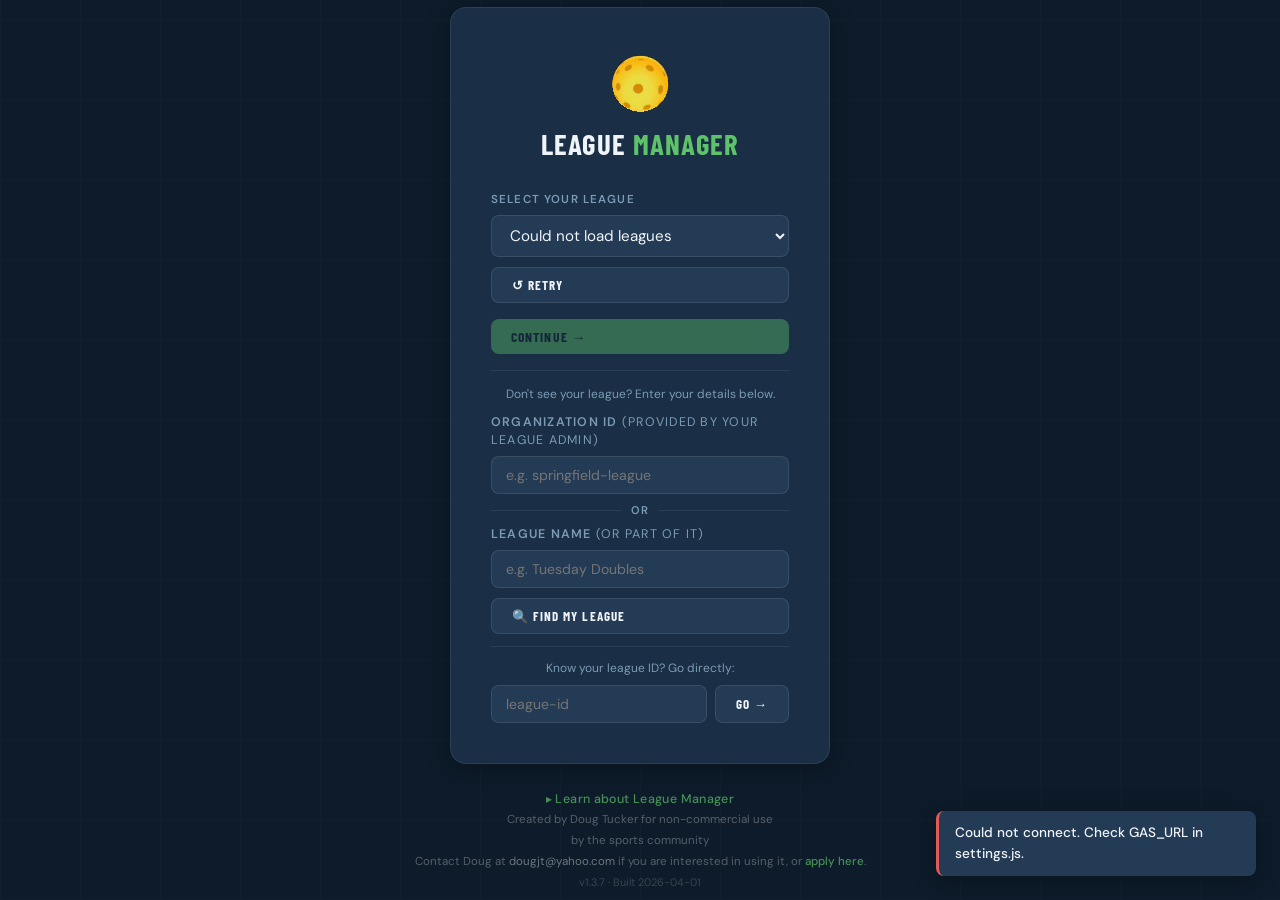
==== index.html @ a6e32f93 "add score logging score changes are logged.  verbose option on generate.  Misc changes to avoid lost" ====
<!DOCTYPE html>
<html lang="en">
<head>
  <meta charset="UTF-8">
  <meta name="viewport" content="width=device-width, initial-scale=1.0">
  <link rel="manifest" href="manifest.json">
  <meta name="theme-color" content="#0d1b2a">
  <meta name="apple-mobile-web-app-capable" content="yes">
  <meta name="apple-mobile-web-app-status-bar-style" content="black-translucent">
  <meta name="apple-mobile-web-app-title" content="League Manager">
  <link rel="apple-touch-icon" href="img/apple-touch-icon.png">
  <title>League Manager — Login</title>
  <link rel="stylesheet" href="css/style.css">
</head>
<body class="court-bg">

<div class="login-page">
  <div style="display:flex; flex-direction:column; align-items:center;">
  <div class="login-box">

    <div class="login-logo">
      <img src="img/pb_rot.gif" style="width:72px; height:72px; object-fit:contain; display:block; margin:0 auto 8px;" alt="">
      <h1>LEAGUE<span> MANAGER</span></h1>
    </div>

    <!-- Step 1: Select League -->
    <div id="step-league">
      <div class="form-group">
        <label class="form-label">Select Your League</label>
        <select class="form-control" id="league-select">
          <option value="">— Loading leagues… —</option>
        </select>
        <div id="league-search-banner" style="display:none; margin-top:6px; font-size:0.75rem; color:var(--muted);">
          <span id="league-search-banner-text"></span>
          <a href="#" id="btn-clear-search" style="color:var(--green); text-decoration:none; margin-left:10px;">✕ Show all leagues</a>
        </div>
      </div>
      <button class="btn btn-primary w-full" id="btn-league-next" disabled>Continue →</button>

      <div id="league-lookup-section" style="margin-top:16px; border-top:1px solid rgba(255,255,255,0.08); padding-top:14px;">
        <div style="font-size:0.75rem; color:var(--muted); margin-bottom:10px; text-align:center;">
          Don&#39;t see your league? Enter your details below.
        </div>
        <div class="form-group" style="margin-bottom:8px;">
          <label class="form-label" style="font-size:0.78rem;">Organization ID <span style="color:var(--muted); font-weight:400;">(provided by your league admin)</span></label>
          <input class="form-control" id="lookup-org-id" placeholder="e.g. springfield-league" autocomplete="off" style="font-size:0.88rem;">
        </div>
        <div style="display:flex; align-items:center; gap:10px; margin:6px 0;">
          <div style="flex:1; height:1px; background:rgba(255,255,255,0.08);"></div>
          <div style="font-size:0.7rem; font-weight:600; letter-spacing:0.1em; color:var(--muted);">OR</div>
          <div style="flex:1; height:1px; background:rgba(255,255,255,0.08);"></div>
        </div>
        <div class="form-group" style="margin-bottom:10px;">
          <label class="form-label" style="font-size:0.78rem;">League name <span style="color:var(--muted); font-weight:400;">(or part of it)</span></label>
          <input class="form-control" id="lookup-league-name" placeholder="e.g. Tuesday Doubles" autocomplete="off" style="font-size:0.88rem;">
        </div>
        <button class="btn btn-secondary w-full" id="btn-lookup-league" style="font-size:0.82rem;">🔍 Find My League</button>
        <div id="lookup-error" style="font-size:0.78rem; color:var(--danger); margin-top:8px; display:none;"></div>
      </div>

      <!-- Direct login by league ID -->
      <div style="margin-top:12px; border-top:1px solid rgba(255,255,255,0.08); padding-top:12px;">
        <div style="font-size:0.75rem; color:var(--muted); margin-bottom:8px; text-align:center;">Know your league ID? Go directly:</div>
        <div style="display:flex; gap:8px;">
          <input class="form-control" id="direct-league-id" placeholder="league-id" autocomplete="off" style="font-size:0.88rem; flex:1;">
          <button class="btn btn-secondary" id="btn-direct-login" style="white-space:nowrap; font-size:0.82rem;">Go →</button>
        </div>
        <div id="direct-login-error" style="font-size:0.78rem; color:var(--danger); margin-top:6px; display:none;"></div>
      </div>
    </div>

    <!-- Step 2: Select Player -->
    <div id="step-player" class="hidden">
      <div style="margin-bottom:16px;">
        <div class="label">League</div>
        <div id="selected-league-name" style="font-weight:600; color:var(--green); font-size:1rem;"></div>
      </div>
      <div class="form-group">
        <label class="form-label">Select Your Name</label>
        <select class="form-control" id="player-select">
          <option value="">— Choose Player —</option>
        </select>
      </div>
      <button class="btn btn-primary w-full" id="btn-player-next" disabled>Continue →</button>

      <div class="login-divider">or</div>

      <button class="btn btn-secondary w-full" id="btn-admin-entry" style="border-color:rgba(45,122,58,0.4);">🔐 Admin Login</button>

      <button class="btn btn-secondary w-full hidden" id="btn-show-register"
              style="border-color:rgba(94,194,106,0.4); color:var(--green); margin-top:4px;">
        + Register as New Player
      </button>

      <button class="btn btn-secondary w-full mt-1" id="btn-back-league" style="margin-top:8px; opacity:0.6; font-size:0.75rem;">← Change League</button>
    </div>

    <!-- Step: Register -->
    <div id="step-register" class="hidden">
      <div style="margin-bottom:14px;">
        <div class="label">League</div>
        <div id="reg-league-name" style="font-weight:600; color:var(--green); font-size:1rem;"></div>
      </div>
      <div style="background:rgba(45,122,58,0.08); border:1px solid rgba(45,122,58,0.2);
        border-radius:8px; padding:10px 14px; margin-bottom:16px; font-size:0.8rem;
        color:rgba(240,244,240,0.7); line-height:1.6;">
        Fill in the form below. Your account will be <strong style="color:var(--white);">pending approval</strong>
        by the league admin before you can log in. If you provide an email address, you'll
        receive a notification when your account is approved with instructions on how to log in.
      </div>
      <div class="form-group">
        <label class="form-label">Invite Code <span style="color:var(--danger);">*</span></label>
        <input class="form-control" id="reg-code" placeholder="Enter the code provided by your league admin" autocomplete="off">
      </div>
      <div class="form-group">
        <label class="form-label">Player Handle <span style="color:var(--danger);">*</span></label>
        <input class="form-control" id="reg-name" placeholder="Name others will recognise you by" autocomplete="nickname">
        <div style="font-size:0.72rem; color:var(--muted); margin-top:4px;">Must be unique in the league. Doesn't have to be your full name.</div>
      </div>
      <div class="form-group">
        <label class="form-label">Email <span style="color:var(--muted); font-weight:400;">(optional)</span></label>
        <input class="form-control" id="reg-email" type="email" placeholder="email@example.com" autocomplete="email">
        <label style="display:flex; align-items:center; gap:8px; cursor:pointer; font-size:0.82rem; margin-top:8px;">
          <input type="checkbox" id="reg-notify" style="width:16px;height:16px;">
          <span>Email me session results <span style="color:var(--muted); font-size:0.75rem;">(requires email above)</span></span>
        </label>
      </div>
      <div class="form-group">
        <label class="form-label">Gender Group <span style="color:var(--muted); font-weight:400; font-size:0.78rem;">(used for mixed-doubles pairings only)</span></label>
        <select class="form-control" id="reg-group">
          <option value="M">Male</option>
          <option value="F">Female</option>
          <option value="Either">Either</option>
        </select>
      </div>
      <div class="form-group">
        <label class="form-label">I am registering as a</label>
        <div style="display:flex; gap:10px;">
          <label style="flex:1; display:flex; align-items:center; gap:10px; cursor:pointer;
                        background:rgba(255,255,255,0.04); border:1px solid rgba(255,255,255,0.1);
                        border-radius:8px; padding:12px; transition:border-color 0.2s;"
                 id="reg-role-player-label">
            <input type="radio" name="reg-role" id="reg-role-player" value="player" checked style="accent-color:var(--green);">
            <div>
              <div style="font-weight:600; font-size:0.88rem;">Player</div>
              <div style="font-size:0.75rem; color:var(--muted);">Participate in matches and track standings</div>
            </div>
          </label>
          <label style="flex:1; display:flex; align-items:center; gap:10px; cursor:pointer;
                        background:rgba(255,255,255,0.04); border:1px solid rgba(255,255,255,0.1);
                        border-radius:8px; padding:12px; transition:border-color 0.2s;"
                 id="reg-role-spectator-label">
            <input type="radio" name="reg-role" id="reg-role-spectator" value="spectator" style="accent-color:var(--gold);">
            <div>
              <div style="font-weight:600; font-size:0.88rem;">Spectator</div>
              <div style="font-size:0.75rem; color:var(--muted);">View scores and standings only</div>
            </div>
          </label>
        </div>
      </div>
      <div class="form-group">
        <label class="form-label">Choose a PIN <span style="color:var(--danger);">*</span></label>
        <input class="form-control" id="reg-pin" type="password" maxlength="8"
               inputmode="numeric" placeholder="4–8 digits" autocomplete="new-password">
      </div>
      <div class="form-group">
        <label class="form-label">Confirm PIN</label>
        <input class="form-control" id="reg-pin2" type="password" maxlength="8"
               inputmode="numeric" placeholder="Re-enter PIN" autocomplete="new-password">
      </div>
      <div id="reg-error" style="color:var(--danger); font-size:0.82rem; margin-bottom:10px; display:none;"></div>
      <div class="btn-group">
        <button class="btn btn-secondary" id="btn-reg-back">← Back</button>
        <button class="btn btn-primary" id="btn-reg-submit" style="flex:1;">Register</button>
      </div>
    </div>

    <!-- Step: Admin Login -->
    <div id="step-admin" class="hidden">
      <div style="margin-bottom:14px;">
        <div class="label">League</div>
        <div id="admin-league-name" style="font-weight:600; color:var(--green); font-size:1rem;"></div>
      </div>
      <div id="admin-role-tabs" style="display:flex; gap:8px; margin-bottom:20px;">
        <button id="btn-role-admin" class="btn btn-primary" style="flex:1; font-size:0.82rem; padding:8px;">League Admin</button>
        <button id="btn-role-manager" class="btn btn-secondary" style="flex:1; font-size:0.82rem; padding:8px;">App Manager</button>
      </div>
      <div class="form-group">
        <label class="form-label" id="admin-pw-label">Admin Password</label>
        <input class="form-control" id="admin-password" type="password"
               placeholder="Enter password" autocomplete="current-password">
      </div>
      <div id="admin-error" style="color:var(--danger); font-size:0.82rem; margin-bottom:10px; display:none;"></div>
      <div class="btn-group">
        <button class="btn btn-secondary" id="btn-admin-back">← Back</button>
        <button class="btn btn-primary" id="btn-admin-login" style="flex:1;">Login →</button>
      </div>
    </div>

    <!-- Step 3: Enter PIN -->
    <div id="step-pin" class="hidden">
      <div style="margin-bottom:16px;">
        <div class="label">League</div>
        <div id="pin-league-name" style="font-weight:600; color:var(--green); font-size:0.95rem; margin-bottom:8px;"></div>
        <div class="label">Player</div>
        <div id="pin-player-name" style="font-weight:600; color:var(--white); font-size:1rem;"></div>
      </div>
      <div class="form-group">
        <label class="form-label">Enter PIN</label>
        <input type="password" class="form-control pin-input" id="pin-input"
               maxlength="8" inputmode="numeric" placeholder="••••" autocomplete="off">
      </div>
      <div id="pin-error" class="hidden" style="margin-bottom:12px;">
        <div id="pin-error-msg" style="color:var(--danger); font-size:0.8rem; margin-bottom:8px;"></div>
        <div id="pin-email-offer" class="hidden" style="font-size:0.8rem;"></div>
      </div>
      <div class="btn-group">
        <button class="btn btn-secondary" id="btn-back-player">← Back</button>
        <button class="btn btn-primary" id="btn-login" style="flex:1;">Enter</button>
      </div>
    </div>

  </div>
  <div style="text-align:center; margin-top:24px; font-size:0.72rem; color:rgba(255,255,255,0.3); line-height:1.8;">
    <a href="marketing.html" style="color:rgba(94,194,106,0.7); font-size:0.78rem; font-weight:500; text-decoration:none; letter-spacing:0.03em;" onmouseover="this.style.color='rgba(94,194,106,1)'" onmouseout="this.style.color='rgba(94,194,106,0.7)'">
      &#9656; Learn about League Manager
    </a><br>
    Created by Doug Tucker for non-commercial use<br>by the sports community<br>
    Contact Doug at <a href="mailto:dougjt@yahoo.com" style="color:rgba(255,255,255,0.4);">dougjt@yahoo.com</a> if you are interested in using it,
    or <a href="#" id="btn-apply" style="color:rgba(94,194,106,0.7); text-decoration:none; font-weight:500;"
       onmouseover="this.style.color='rgba(94,194,106,1)'" onmouseout="this.style.color='rgba(94,194,106,0.7)'">apply here</a>.
    <br><span id="index-version" style="font-size:0.68rem; color:rgba(255,255,255,0.18);"></span>
  </div>
  </div>
</div>

<!-- Application modal -->
<div id="apply-modal" style="display:none; position:fixed; inset:0; z-index:200;
  background:rgba(0,0,0,0.7); backdrop-filter:blur(4px);
  align-items:flex-start; justify-content:center; overflow-y:auto; padding:40px 16px;">
  <div style="background:#152232; border:1px solid rgba(255,255,255,0.1); border-radius:14px;
    max-width:480px; width:100%; padding:28px 28px 24px; position:relative; margin:auto;">
    <button id="btn-apply-close" style="position:absolute; top:14px; right:16px;
      background:none; border:none; color:rgba(255,255,255,0.35); font-size:1.3rem; cursor:pointer; line-height:1;">✕</button>
    <div style="font-family:'DM Sans',sans-serif;">
      <div style="font-size:1.1rem; font-weight:700; color:#f0f4f0; margin-bottom:4px;">Apply to Use League Manager</div>
      <div style="font-size:0.78rem; color:rgba(255,255,255,0.4); margin-bottom:18px; line-height:1.6;">
        Due to limited hosting bandwidth, the number of organizations that can be
        supported is restricted. Fill in the form below and the developer will let
        you know soon if your application is approved.
      </div>
      <div id="apply-success" style="display:none; background:rgba(45,122,58,0.15);
        border:1px solid rgba(45,122,58,0.3); border-radius:8px; padding:14px 16px;
        font-size:0.85rem; color:#3fa050; line-height:1.7; margin-bottom:16px;">
        ✅ Application submitted! Check your email for a confirmation.
        The developer will be in touch soon.
      </div>
      <div id="apply-form-body">
        <div style="margin-bottom:12px;">
          <label style="display:block; font-size:0.75rem; font-weight:600; color:rgba(255,255,255,0.5);
            text-transform:uppercase; letter-spacing:0.07em; margin-bottom:5px;">
            Your Name <span style="color:#e05555;">*</span>
          </label>
          <input id="apply-name" class="form-control" placeholder="First and last name" autocomplete="name">
        </div>
        <div style="margin-bottom:12px;">
          <label style="display:block; font-size:0.75rem; font-weight:600; color:rgba(255,255,255,0.5);
            text-transform:uppercase; letter-spacing:0.07em; margin-bottom:5px;">
            Email Address <span style="color:#e05555;">*</span>
          </label>
          <input id="apply-email" class="form-control" type="email" placeholder="you@example.com" autocomplete="email">
        </div>
        <div style="margin-bottom:12px;">
          <label style="display:block; font-size:0.75rem; font-weight:600; color:rgba(255,255,255,0.5);
            text-transform:uppercase; letter-spacing:0.07em; margin-bottom:5px;">Type of League</label>
          <select id="apply-type" class="form-control">
            <option value="">— Select —</option>
            <option value="Town / Community">Town / Community</option>
            <option value="Private Group">Private Group</option>
            <option value="Charity Event">Charity Event</option>
            <option value="Other">Other</option>
          </select>
        </div>
        <div style="margin-bottom:12px;">
          <label style="display:block; font-size:0.75rem; font-weight:600; color:rgba(255,255,255,0.5);
            text-transform:uppercase; letter-spacing:0.07em; margin-bottom:5px;">Location / Venue</label>
          <select id="apply-location" class="form-control">
            <option value="">— Select —</option>
            <option value="Town / Public Courts">Town / Public Courts</option>
            <option value="Pickleball Club">Sports Club</option>
            <option value="Recreation Centre">Recreation Centre</option>
            <option value="Other">Other</option>
          </select>
        </div>
        <div style="display:grid; grid-template-columns:1fr 1fr; gap:12px; margin-bottom:16px;">
          <div>
            <label style="display:block; font-size:0.75rem; font-weight:600; color:rgba(255,255,255,0.5);
              text-transform:uppercase; letter-spacing:0.07em; margin-bottom:5px;">Approx. Players</label>
            <select id="apply-players" class="form-control">
              <option value="">—</option>
              <option value="Under 10">Under 10</option>
              <option value="10–20">10–20</option>
              <option value="20–40">20–40</option>
              <option value="40–60">40–60</option>
              <option value="60+">60+</option>
            </select>
          </div>
          <div>
            <label style="display:block; font-size:0.75rem; font-weight:600; color:rgba(255,255,255,0.5);
              text-transform:uppercase; letter-spacing:0.07em; margin-bottom:5px;">Approx. Sessions</label>
            <select id="apply-sessions" class="form-control">
              <option value="">—</option>
              <option value="1–5">1–5</option>
              <option value="5–10">5–10</option>
              <option value="10–20">10–20</option>
              <option value="Ongoing">Ongoing / year-round</option>
            </select>
          </div>
        </div>
        <div id="apply-error" style="font-size:0.78rem; color:#e05555; margin-bottom:10px; display:none;"></div>
        <button id="btn-apply-submit" class="btn btn-primary w-full" style="font-size:0.9rem;">Submit Application</button>
      </div>
    </div>
  </div>
</div>

<div id="toast-container"></div>

<script src="js/settings.js?v=1.3.1"></script>
  <!-- Google Analytics — loads only if GA_MEASUREMENT_ID is set in settings.js -->
  <script>
    window.__gaReady = false;
    document.addEventListener('DOMContentLoaded', () => {
      if (typeof GA_MEASUREMENT_ID === 'undefined' || !GA_MEASUREMENT_ID) return;
      const s = document.createElement('script');
      s.async = true;
      s.src = 'https://www.googletagmanager.com/gtag/js?id=' + GA_MEASUREMENT_ID;
      document.head.appendChild(s);
      window.dataLayer = window.dataLayer || [];
      function gtag(){ dataLayer.push(arguments); }
      window.gtag = gtag;
      gtag('js', new Date());
      gtag('config', GA_MEASUREMENT_ID, {
        page_title: document.title,
        page_location: window.location.href,
        anonymize_ip: true,
      });
      window.__gaReady = true;
    });
  </script>
<script src="js/api.js?v=1.3.1"></script>
<script src="js/auth.js?v=1.3.1"></script>
<script>
(async function init() {
  // If already logged in with a valid league, redirect
  // Skip on file:// to avoid redirect loops when testing locally
  const session = Auth.getSession();
  if (session && session.leagueId && session.name && location.protocol !== 'file:') {
    // Only redirect if this is a real completed login (has a player name)
    window.location.href = (session.isAdmin || ['admin','manager','assistant'].includes(session.role)) ? 'admin.html' : 'player.html';
    return;
  }

  let leagues = [];
  let selectedLeague = null;
  let selectedPlayer = null;
  let leaguePlayers  = []; // full player objects including email, for PIN recovery check

  // Read URL params early — needed before API.getLeagues call
  const urlParams = new URLSearchParams(window.location.search);
  const urlLeague     = urlParams.get('league');
  const urlPlayer     = urlParams.get('player');
  const urlCustomerId = urlParams.get('id') || null;

  // ── Step 1: Load leagues ────────────────────────────────────
  const leagueSel = document.getElementById('league-select');
  const btnLeagueNext = document.getElementById('btn-league-next');

  // Prefetch map: leagueId -> players promise (starts fetching when user selects)
  const playerPrefetch = {};

  // Disable the dropdown while loading so the user can't interact prematurely.
  // Wire the change handler immediately — before the async load — so selecting
  // a league always works regardless of timing.
  leagueSel.disabled = true;
  leagueSel.innerHTML = '<option value="">⏳ Loading leagues…</option>';

  leagueSel.addEventListener('change', () => {
    btnLeagueNext.disabled = !leagueSel.value;
    // Start fetching players eagerly as soon as a league is selected
    const lid = leagueSel.value;
    if (lid && !playerPrefetch[lid]) {
      Auth.setSession('', false, lid, ''); // set leagueId so getPlayers works
      playerPrefetch[lid] = API.getPlayers().catch(() => null);
    }
  });

  try {
    const data = await API.getLeagues(urlCustomerId);
    leagues = data.leagues || [];

    leagueSel.disabled = false;
    // Hide lookup section if org ID was in URL (user already scoped)
    if (urlCustomerId) {
      document.getElementById('league-lookup-section').style.display = 'none';
    }
    if (leagues.length === 0) {
      leagueSel.innerHTML = '<option value="">No leagues configured yet</option>';
      // Show a direct admin setup button when no leagues exist
      const setupBtn = document.createElement('button');
      setupBtn.className = 'btn btn-primary w-full';
      setupBtn.style.marginTop = '12px';
      setupBtn.textContent = 'Admin Setup — Create First League';
      setupBtn.addEventListener('click', () => {
        window.location.href = 'admin.html?setup=1';
      });
      document.getElementById('step-league').appendChild(setupBtn);
    } else {
      populateLeagueSelect(leagues);
    }
  } catch (e) {
    leagueSel.innerHTML = '<option value="">Could not load leagues</option>';
    leagueSel.disabled = false;
    showToast('Could not connect. Check GAS_URL in settings.js.', 'error');
    const retryBtn = document.createElement('button');
    retryBtn.className = 'btn btn-secondary';
    retryBtn.style.cssText = 'margin-top:10px; width:100%; font-size:0.82rem;';
    retryBtn.textContent = '↺ Retry';
    retryBtn.addEventListener('click', () => window.location.reload());
    leagueSel.parentNode.insertBefore(retryBtn, leagueSel.nextSibling);
  }

  // ── Application modal ──────────────────────────────────────
  document.getElementById('btn-apply')?.addEventListener('click', e => {
    e.preventDefault();
    document.getElementById('apply-success').style.display = 'none';
    document.getElementById('apply-form-body').style.display = '';
    document.getElementById('apply-error').style.display = 'none';
    ['apply-name','apply-email','apply-type','apply-location','apply-players','apply-sessions']
      .forEach(id => { const el = document.getElementById(id); if (el) el.value = ''; });
    document.getElementById('apply-modal').style.display = 'flex';
  });
  document.getElementById('btn-apply-close')?.addEventListener('click', () => {
    document.getElementById('apply-modal').style.display = 'none';
  });
  document.getElementById('apply-modal')?.addEventListener('click', e => {
    if (e.target === document.getElementById('apply-modal'))
      document.getElementById('apply-modal').style.display = 'none';
  });
  document.getElementById('btn-apply-submit')?.addEventListener('click', async () => {
    const name        = document.getElementById('apply-name').value.trim();
    const email       = document.getElementById('apply-email').value.trim();
    const leagueType  = document.getElementById('apply-type').value;
    const location    = document.getElementById('apply-location').value;
    const playerCount = document.getElementById('apply-players').value;
    const sessionCount= document.getElementById('apply-sessions').value;
    const errEl       = document.getElementById('apply-error');

    if (!name || !email) {
      errEl.textContent = 'Name and email address are required.';
      errEl.style.display = 'block'; return;
    }
    errEl.style.display = 'none';

    const btn = document.getElementById('btn-apply-submit');
    btn.disabled = true; btn.textContent = '⏳ Sending…';
    try {
      const result = await API.submitApplication({ name, email, leagueType, location, playerCount, sessionCount });
      if (result.success) {
        document.getElementById('apply-form-body').style.display = 'none';
        document.getElementById('apply-success').style.display = 'block';
      } else {
        errEl.textContent = result.error || 'Submission failed. Please try emailing dougjt@yahoo.com directly.';
        errEl.style.display = 'block';
      }
    } catch (e) {
      errEl.textContent = 'Could not submit. Please email dougjt@yahoo.com directly.';
      errEl.style.display = 'block';
    } finally {
      btn.disabled = false; btn.textContent = 'Submit Application';
    }
  });

  // ── League lookup ───────────────────────────────────────────
  // ── League search / lookup ─────────────────────────────────
  // Replaces the dropdown with only matching results, with a banner
  // to restore the full list.
  function populateLeagueSelect(list) {
    leagueSel.innerHTML = '<option value="">— Choose League —</option>';
    list.forEach(l => {
      const opt = document.createElement('option');
      opt.value = l.leagueId;
      opt.textContent = l.name;
      leagueSel.appendChild(opt);
    });
    leagueSel.disabled = false;
    btnLeagueNext.disabled = !leagueSel.value;
  }

  function showSearchBanner(text) {
    const banner = document.getElementById('league-search-banner');
    document.getElementById('league-search-banner-text').textContent = text;
    banner.style.display = 'block';
  }

  function hideSearchBanner() {
    document.getElementById('league-search-banner').style.display = 'none';
  }

  document.getElementById('btn-clear-search')?.addEventListener('click', e => {
    e.preventDefault();
    populateLeagueSelect(leagues);
    hideSearchBanner();
    document.getElementById('league-lookup-section').style.display = '';
    document.getElementById('lookup-org-id').value = '';
    document.getElementById('lookup-league-name').value = '';
    document.getElementById('lookup-error').style.display = 'none';
  });

  // Direct league ID entry — bypasses dropdown, useful when league ID is known
  async function directLeagueLogin() {
    const lid = document.getElementById('direct-league-id').value.trim();
    const errEl = document.getElementById('direct-login-error');
    errEl.style.display = 'none';
    if (!lid) { errEl.textContent = 'Please enter a league ID.'; errEl.style.display = 'block'; return; }
    leagues = [{ leagueId: lid, name: lid }];
    await selectLeague({ leagueId: lid, name: lid }, null);
  }
  document.getElementById('btn-direct-login').addEventListener('click', directLeagueLogin);
  document.getElementById('direct-league-id').addEventListener('keydown', e => { if (e.key === 'Enter') directLeagueLogin(); });

  document.getElementById('btn-lookup-league').addEventListener('click', async () => {
    const orgId      = document.getElementById('lookup-org-id').value.trim();
    const leagueName = document.getElementById('lookup-league-name').value.trim().toLowerCase();
    const errEl      = document.getElementById('lookup-error');
    errEl.style.display = 'none';

    if (!orgId && !leagueName) {
      errEl.textContent = 'Enter an Organization ID, a league name, or both.';
      errEl.style.display = 'block';
      return;
    }

    const btn = document.getElementById('btn-lookup-league');
    btn.disabled = true; btn.textContent = '⏳ Searching…';

    try {
      // Fetch leagues filtered by org ID (if provided)
      const data = await API.getLeagues(orgId || null);
      let found = data.leagues || [];

      // Further filter by league name if provided
      if (leagueName) {
        found = found.filter(l => l.name.toLowerCase().includes(leagueName));
      }

      if (!found.length) {
        errEl.textContent = 'No leagues found. Check your Organization ID or league name and try again.';
        errEl.style.display = 'block';
        return;
      }

      // Merge found leagues into the main leagues array
      found.forEach(l => { if (!leagues.find(x => x.leagueId === l.leagueId)) leagues.push(l); });

      // Replace dropdown with only the matching results
      populateLeagueSelect(found);

      if (found.length === 1) {
        // Single match — auto-select and show banner
        leagueSel.value = found[0].leagueId;
        btnLeagueNext.disabled = false;
        showSearchBanner(`Showing: "${found[0].name}"`);
      } else {
        showSearchBanner(`Showing ${found.length} matching leagues — select yours below.`);
      }

      // Hide lookup form (user can restore it via banner link)
      document.getElementById('league-lookup-section').style.display = 'none';

    } catch (e) {
      errEl.textContent = 'Search failed: ' + e.message;
      errEl.style.display = 'block';
    } finally {
      btn.disabled = false; btn.textContent = '🔍 Find My League';
    }
  });

  // Hide lookup section if leagues are already visible from URL params
  // (will be shown/hidden dynamically based on whether leagues loaded)

  // ── Shared function: select a league and load its players
  async function selectLeague(league, preselectedPlayer) {
    selectedLeague = league;
    Auth.setSession('', false, league.leagueId, league.name);
    document.getElementById('selected-league-name').textContent = league.name;
    const playerSel = document.getElementById('player-select');
    playerSel.innerHTML = '<option value="">— Loading… —</option>';
    goTo('step-player');

    try {
      // Use prefetched data if available, otherwise fetch now
      const prefetch = playerPrefetch[league.leagueId];
      const data = prefetch ? await prefetch : await API.getPlayers();
      const players = (data ? data.players || [] : []).filter(p => p.active === true); // exclude inactive and pending
      leaguePlayers = players; // store for PIN recovery email check

      // Show register button if league allows it — fetch config
      document.getElementById('btn-show-register').classList.add('hidden');
      API.getConfig().then(cfg => {
        const rawReg = cfg && cfg.config && cfg.config.allowRegistration;
        registrationEnabled = rawReg === true || rawReg === 'true';
        document.getElementById('btn-show-register').classList.toggle('hidden', !registrationEnabled);
      }).catch(() => {});
      playerSel.innerHTML = '<option value="">— Choose Player —</option>';
      players.forEach(p => {
        const opt = document.createElement('option');
        opt.value = p.name;
        opt.textContent = p.name;
        playerSel.appendChild(opt);
      });

      // If a player name was pre-provided via URL, select and advance
      if (preselectedPlayer) {
        const match = players.find(p => p.name.toLowerCase() === preselectedPlayer.toLowerCase());
        if (match) {
          playerSel.value = match.name;
          document.getElementById('btn-player-next').disabled = false;
          selectedPlayer = match.name;
          showPinStep(match.name);
        }
      }
    } catch (e) {
      playerSel.innerHTML = '<option value="">Could not load players</option>';
      showToast('Failed to load players: ' + e.message, 'error');
    }
  }

  // ── Registration ─────────────────────────────────────────
  let registrationEnabled = false;

  function showRegister() {
    document.getElementById('reg-league-name').textContent =
      selectedLeague ? selectedLeague.name : '';
    document.getElementById('reg-error').style.display = 'none';
    ['reg-code','reg-name','reg-email','reg-pin','reg-pin2'].forEach(id => {
      document.getElementById(id).value = '';
    });
    document.getElementById('reg-notify').checked = false;
    document.getElementById('reg-role-player').checked = true;
    goTo('step-register');
  }

  document.getElementById('btn-show-register').addEventListener('click', showRegister);
  document.getElementById('btn-reg-back').addEventListener('click', () => goTo('step-player'));

  document.getElementById('btn-reg-submit').addEventListener('click', async () => {
    const code  = document.getElementById('reg-code').value.trim();
    const name  = document.getElementById('reg-name').value.trim();
    const email = document.getElementById('reg-email').value.trim();
    const group = document.getElementById('reg-group').value;
    const notify = document.getElementById('reg-notify').checked;
    const role  = document.querySelector('input[name="reg-role"]:checked')?.value || 'player';
    const pin   = document.getElementById('reg-pin').value.trim();
    const pin2  = document.getElementById('reg-pin2').value.trim();
    const errEl = document.getElementById('reg-error');

    errEl.style.display = 'none';

    if (!code) { errEl.textContent = 'Invite code is required.'; errEl.style.display = 'block'; return; }
    if (!name) { errEl.textContent = 'Player name is required.'; errEl.style.display = 'block'; return; }
    if (!pin)  { errEl.textContent = 'PIN is required.'; errEl.style.display = 'block'; return; }
    if (pin !== pin2) { errEl.textContent = 'PINs do not match.'; errEl.style.display = 'block'; return; }
    if (pin.length < 4) { errEl.textContent = 'PIN must be at least 4 digits.'; errEl.style.display = 'block'; return; }

    const btn = document.getElementById('btn-reg-submit');
    btn.disabled = true; btn.textContent = 'Registering…';

    try {
      // Temporarily store leagueId for the API call without creating a real session
      sessionStorage.setItem('pb_reg_league', selectedLeague.leagueId);
      const result = await API.registerPlayer({ playerName: name, email, group, notify, pin, inviteCode: code, role, leagueId: selectedLeague.leagueId });
      sessionStorage.removeItem('pb_reg_league');
      if (result.success) {
        // Show success message in place of form
        document.getElementById('step-register').innerHTML = `
          <div style="text-align:center; padding:20px 0;">
            <div style="font-size:2rem; margin-bottom:12px;">&#10003;</div>
            <div style="font-weight:700; color:var(--green); font-size:1.1rem; margin-bottom:8px;">
              Registration submitted!
            </div>
            <div style="color:var(--muted); font-size:0.85rem; line-height:1.6;">
              Your account has been created but is <strong style="color:var(--white);">pending approval</strong>
              by the league admin. If you provided an email address, you'll receive a notification
              with login instructions as soon as your account is activated.
            </div>
            <button class="btn btn-secondary w-full" style="margin-top:20px;"
              onclick="window.location.reload()">&#8592; Back to Login</button>
          </div>`;
      } else if (result.error === 'taken') {
        errEl.textContent = 'That name is already taken — please choose a different one.';
        errEl.style.display = 'block';
        btn.disabled = false; btn.textContent = 'Register';
      } else {
        errEl.textContent = result.error || 'Registration failed.';
        errEl.style.display = 'block';
        btn.disabled = false; btn.textContent = 'Register';
      }
    } catch (e) {
      errEl.textContent = 'Error: ' + e.message;
      errEl.style.display = 'block';
      btn.disabled = false; btn.textContent = 'Register';
    }
  });

  // ── Admin login step ─────────────────────────────────────
  let adminLoginRole = 'admin'; // 'admin' or 'manager'

  document.getElementById('btn-admin-entry').addEventListener('click', () => {
    document.getElementById('admin-league-name').textContent = selectedLeague ? selectedLeague.name : '';
    document.getElementById('admin-password').value = '';
    document.getElementById('admin-error').style.display = 'none';
    adminLoginRole = 'admin';
    document.getElementById('btn-role-admin').className = 'btn btn-primary';
    document.getElementById('btn-role-manager').className = 'btn btn-secondary';
    document.getElementById('admin-pw-label').textContent = 'Admin Password';
    goTo('step-admin');
  });

  document.getElementById('btn-role-admin').addEventListener('click', () => {
    adminLoginRole = 'admin';
    document.getElementById('btn-role-admin').className = 'btn btn-primary';
    document.getElementById('btn-role-manager').className = 'btn btn-secondary';
    document.getElementById('admin-pw-label').textContent = 'Admin Password';
    document.getElementById('admin-password').value = '';
    document.getElementById('admin-error').style.display = 'none';
  });

  document.getElementById('btn-role-manager').addEventListener('click', () => {
    adminLoginRole = 'manager';
    document.getElementById('btn-role-manager').className = 'btn btn-primary';
    document.getElementById('btn-role-admin').className = 'btn btn-secondary';
    document.getElementById('admin-pw-label').textContent = 'App Manager Password';
    document.getElementById('admin-password').value = '';
    document.getElementById('admin-error').style.display = 'none';
  });

  document.getElementById('btn-admin-back').addEventListener('click', () => {
    document.getElementById('admin-password').value = '';
    goTo('step-player');
  });

  document.getElementById('admin-password').addEventListener('keydown', e => {
    if (e.key === 'Enter') document.getElementById('btn-admin-login').click();
  });

  document.getElementById('btn-admin-login').addEventListener('click', async () => {
    const password = document.getElementById('admin-password').value.trim();
    const errEl = document.getElementById('admin-error');
    errEl.style.display = 'none';
    if (!password) { errEl.textContent = 'Password is required.'; errEl.style.display = 'block'; return; }

    const btn = document.getElementById('btn-admin-login');
    btn.disabled = true; btn.textContent = '…';

    try {
      Auth.setSession('', false, selectedLeague.leagueId, selectedLeague.name);
      let result;
      if (adminLoginRole === 'manager') {
        result = await Auth.loginManager(password, selectedLeague.leagueId, selectedLeague.name);
      } else {
        result = await Auth.loginAdmin(password, selectedLeague.leagueId, selectedLeague.name);
      }
      if (result.valid) {
        window.location.href = 'admin.html';
      } else {
        errEl.textContent = result.reason || 'Incorrect password.';
        errEl.style.display = 'block';
        document.getElementById('admin-password').value = '';
      }
    } catch (e) {
      errEl.textContent = 'Error: ' + e.message;
      errEl.style.display = 'block';
    } finally {
      btn.disabled = false; btn.textContent = '🔑 Login';
    }
  });

  btnLeagueNext.addEventListener('click', () => {
    const league = leagues.find(l => l.leagueId === leagueSel.value);
    if (league) selectLeague(league, null);
  });

  // ── URL parameter pre-selection ─────────────────────────────
  // (urlParams, urlLeague, urlPlayer, urlCustomerId declared above)

  if (urlLeague) {
    // Use combined endpoint — fetches league list AND players in one round-trip
    try {
      const combined = await API.getLeagueAndPlayers(urlLeague, urlCustomerId);

      // Merge returned leagues into our list (handles hidden leagues too)
      if (combined.leagues && combined.leagues.length) {
        leagues = combined.leagues;
        leagueSel.innerHTML = '<option value="">— Choose League —</option>';
        leagues.forEach(l => {
          const opt = document.createElement('option');
          opt.value = l.leagueId;
          opt.textContent = l.name;
          leagueSel.appendChild(opt);
        });
      }

      let match = leagues.find(l =>
        l.leagueId.toLowerCase() === urlLeague.toLowerCase() ||
        l.name.toLowerCase() === urlLeague.toLowerCase()
      );

      // May be hidden — try fetching all leagues if not found
      if (!match) {
        try {
          const allData = await API.getLeaguesAll();
          const allLeagues = allData.leagues || [];
          match = allLeagues.find(l =>
            l.leagueId.toLowerCase() === urlLeague.toLowerCase()
          );
        } catch (e) { /* fall through */ }
      }

      if (match) {
        if (!leagueSel.querySelector(`option[value="${match.leagueId}"]`)) {
          const opt = document.createElement('option');
          opt.value = match.leagueId;
          opt.textContent = match.name;
          leagueSel.appendChild(opt);
        }
        leagueSel.value = match.leagueId;
        btnLeagueNext.disabled = false;

        // Pre-populate the prefetch cache with the players we already fetched
        if (combined.players && combined.players.length) {
          playerPrefetch[match.leagueId] = Promise.resolve({ players: combined.players });
        }

        selectLeague(match, urlPlayer || null);
      }
    } catch (e) {
      // Fall back to original sequential approach
      let match = leagues.find(l =>
        l.leagueId.toLowerCase() === urlLeague.toLowerCase() ||
        l.name.toLowerCase() === urlLeague.toLowerCase()
      );
      if (match) {
        leagueSel.value = match.leagueId;
        btnLeagueNext.disabled = false;
        selectLeague(match, urlPlayer || null);
      }
    }
  }

  // ── Step 2: Select player ───────────────────────────────────
  const playerSel = document.getElementById('player-select');
  const btnPlayerNext = document.getElementById('btn-player-next');

  playerSel.addEventListener('change', () => {
    btnPlayerNext.disabled = !playerSel.value;
  });

  btnPlayerNext.addEventListener('click', async () => {
    if (!playerSel.value) return;
    selectedPlayer = playerSel.value;

    // Try a no-PIN login — skip the PIN step if player has no PIN set
    const btn = btnPlayerNext;
    btn.disabled = true;
    try {
      const result = await Auth.login(selectedPlayer, '', selectedLeague.leagueId, selectedLeague.name);
      if (result && result.valid && result.noPin) {
        // No PIN required — route straight to the right dashboard
        if (result.role === 'assistant') { window.location.href = 'admin.html'; }
        else if (result.isAdmin) { window.location.href = 'admin.html'; }
        else { window.location.href = 'player.html'; }
        return;
      }
    } catch (e) { /* fall through to PIN step */ }
    finally { btn.disabled = false; }

    showPinStep(selectedPlayer);
  });

  document.getElementById('btn-back-league').addEventListener('click', () => {
    Auth.clearSession();
    selectedLeague = null;
    goTo('step-league');
  });

  // ── Step 3: PIN ─────────────────────────────────────────────
  document.getElementById('btn-back-player').addEventListener('click', () => {
    goTo('step-player');
    document.getElementById('pin-input').value = '';
    document.getElementById('pin-error').classList.add('hidden');
    document.getElementById('pin-email-offer').classList.add('hidden');
    document.getElementById('pin-email-offer').innerHTML = '';
  });

  document.getElementById('pin-input').addEventListener('keydown', e => {
    if (e.key === 'Enter') document.getElementById('btn-login').click();
  });

  document.getElementById('btn-login').addEventListener('click', async () => {
    const pin = document.getElementById('pin-input').value.trim();
    // Note: empty PIN is allowed — server decides if player has no PIN configured

    const btn = document.getElementById('btn-login');
    btn.disabled = true;
    btn.textContent = '…';

    try {
      const result = await Auth.login(
        selectedPlayer,
        pin,
        selectedLeague.leagueId,
        selectedLeague.name
      );
      if (result.valid) {
        window.location.href = (result.role === 'assistant') ? 'admin.html' : 'player.html';
      } else {
        document.getElementById('pin-error-msg').textContent = result.reason || 'Incorrect PIN';
        document.getElementById('pin-error').classList.remove('hidden');
        document.getElementById('pin-input').value = '';

        // Offer PIN recovery or advise to contact organizer
        const offerEl = document.getElementById('pin-email-offer');
        if (selectedPlayer && selectedPlayer !== 'Admin') {
          try {
            const playerObj = leaguePlayers.find(p => p.name === selectedPlayer);
            const hasEmail = playerObj && playerObj.email && playerObj.email.trim() !== '';

            if (hasEmail) {
              offerEl.innerHTML = `<span style="color:var(--muted);">Forgot your PIN?
                <button id="btn-send-pin" class="btn btn-secondary"
                  style="padding:3px 10px; font-size:0.75rem; margin-left:6px;">
                  Email my PIN
                </button>
              </span>`;
              offerEl.classList.remove('hidden');

              document.getElementById('btn-send-pin').addEventListener('click', async () => {
                const sendBtn = document.getElementById('btn-send-pin');
                sendBtn.disabled = true;
                sendBtn.textContent = '…';
                try {
                  const r = await API.emailPin(selectedPlayer);
                  if (r.success) {
                    offerEl.innerHTML = `<span style="color:var(--green);">✓ PIN sent to your email address.</span>`;
                  } else {
                    offerEl.innerHTML = `<span style="color:var(--danger);">Could not send: ${r.reason || 'unknown error'}</span>`;
                  }
                } catch (e) {
                  offerEl.innerHTML = `<span style="color:var(--danger);">Send failed: ${e.message}</span>`;
                }
              });
            } else {
              offerEl.innerHTML = `<span style="color:var(--muted);">No email address on file for PIN recovery — please contact your league organizer to obtain your PIN.</span>`;
              offerEl.classList.remove('hidden');
            }
          } catch (e) { /* silently skip offer if something goes wrong */ }
        }
      }
    } catch (e) {
      showToast('Login error: ' + e.message, 'error');
    } finally {
      btn.disabled = false;
      btn.textContent = 'Enter';
    }
  });

  // ── Helpers ─────────────────────────────────────────────────
  function showPinStep(name) {
    document.getElementById('pin-league-name').textContent = selectedLeague?.name || '';
    document.getElementById('pin-player-name').textContent = name;
    document.getElementById('pin-error').classList.add('hidden');
    document.getElementById('pin-email-offer').classList.add('hidden');
    document.getElementById('pin-email-offer').innerHTML = '';
    document.getElementById('pin-input').value = '';
    goTo('step-pin');
    setTimeout(() => document.getElementById('pin-input').focus(), 50);
  }

  function goTo(stepId) {
    ['step-league', 'step-player', 'step-pin', 'step-register', 'step-admin'].forEach(id => {
      document.getElementById(id).classList.toggle('hidden', id !== stepId);
    });
  }

  function showToast(msg, type = '') {
    const container = document.getElementById('toast-container');
    const t = document.createElement('div');
    t.className = 'toast ' + type;
    t.textContent = msg;
    container.appendChild(t);
    setTimeout(() => t.remove(), 5000);
  }

  // Version footer
  const verEl = document.getElementById('index-version');
  if (verEl && typeof APP_VERSION !== 'undefined') {
    verEl.textContent = `v${APP_VERSION}  ·  Built ${APP_BUILD_DATE}`;
  }

})();
</script>

</body>
</html>
---- css/style.css ----
/* ============================================================
   Pickleball League Manager — Stylesheet
   Aesthetic: Athletic / Court-inspired
   Fonts: Barlow Condensed (display) + DM Sans (body)
   Colors: Deep navy court + vibrant pickle-green accent
   ============================================================ */

@import url('https://fonts.googleapis.com/css2?family=Barlow+Condensed:wght@400;600;700;800&family=DM+Sans:wght@300;400;500;600&display=swap');

/* ── Variables ─────────────────────────────────────────────── */
:root {
  --navy:      #0d1b2a;
  --navy-mid:  #1a2f45;
  --navy-light:#243b55;
  --green:     #5ec26a;
  --green-dim: #3d9147;
  --gold:      #f5c542;
  --white:     #f0f4f8;
  --muted:     #7a9bb5;
  --danger:    #e05a5a;
  --warn:      #f0a030;

  --font-display: 'Barlow Condensed', sans-serif;
  --font-body:    'DM Sans', sans-serif;

  --radius:    8px;
  --radius-lg: 16px;
  --shadow:    0 4px 24px rgba(0,0,0,0.3);
  --transition: 0.18s ease;
}

/* ── Reset & Base ───────────────────────────────────────────── */
*, *::before, *::after { box-sizing: border-box; margin: 0; padding: 0; }

html { font-size: 16px; }

body {
  font-family: var(--font-body);
  background: var(--navy);
  color: var(--white);
  min-height: 100vh;
  line-height: 1.5;
}

a { color: var(--green); text-decoration: none; }
a:hover { text-decoration: underline; }

/* ── Court Pattern Background ───────────────────────────────── */
.court-bg {
  background:
    repeating-linear-gradient(
      90deg,
      rgba(255,255,255,0.015) 0px,
      rgba(255,255,255,0.015) 1px,
      transparent 1px,
      transparent 80px
    ),
    repeating-linear-gradient(
      0deg,
      rgba(255,255,255,0.015) 0px,
      rgba(255,255,255,0.015) 1px,
      transparent 1px,
      transparent 80px
    ),
    var(--navy);
}

/* ── Typography ─────────────────────────────────────────────── */
h1, h2, h3, h4 {
  font-family: var(--font-display);
  font-weight: 700;
  letter-spacing: 0.04em;
  text-transform: uppercase;
}

h1 { font-size: 2.8rem; line-height: 1.1; }
h2 { font-size: 2rem; }
h3 { font-size: 1.4rem; }
h4 { font-size: 1.1rem; }

.label {
  font-size: 0.7rem;
  letter-spacing: 0.12em;
  text-transform: uppercase;
  color: var(--muted);
  font-weight: 600;
}

/* ── Layout ─────────────────────────────────────────────────── */
.app-shell {
  display: flex;
  flex-direction: column;
  min-height: 100vh;
}

.topbar {
  display: flex;
  align-items: center;
  justify-content: space-between;
  padding: 0 24px;
  height: 60px;
  background: var(--navy-mid);
  border-bottom: 2px solid var(--green);
  position: sticky;
  top: 0;
  z-index: 100;
}

.topbar-brand {
  font-family: var(--font-display);
  font-size: 1.3rem;
  font-weight: 800;
  letter-spacing: 0.08em;
  color: var(--white);
  text-transform: uppercase;
}

.topbar-brand span { color: var(--green); }

.topbar-right {
  display: flex;
  align-items: center;
  gap: 16px;
}

.user-chip {
  font-size: 0.8rem;
  font-weight: 600;
  letter-spacing: 0.06em;
  text-transform: uppercase;
  color: var(--muted);
  background: var(--navy-light);
  padding: 4px 12px;
  border-radius: 20px;
}

.user-chip .name { color: var(--green); }

/* ── Main Content ────────────────────────────────────────────── */
.main-content {
  display: flex;
  flex: 1;
}

.sidebar {
  width: 220px;
  background: var(--navy-mid);
  border-right: 1px solid rgba(255,255,255,0.06);
  padding: 24px 0;
  flex-shrink: 0;
}

.nav-section {
  padding: 0 16px 8px;
  margin-bottom: 4px;
}

.nav-section-label {
  font-size: 0.65rem;
  letter-spacing: 0.14em;
  text-transform: uppercase;
  color: var(--muted);
  font-weight: 600;
  padding: 8px 8px 4px;
}

.nav-item {
  display: flex;
  align-items: center;
  gap: 10px;
  padding: 9px 12px;
  border-radius: var(--radius);
  cursor: pointer;
  font-size: 0.88rem;
  font-weight: 500;
  color: var(--muted);
  transition: background var(--transition), color var(--transition);
  user-select: none;
}

.nav-item:hover { background: rgba(255,255,255,0.05); color: var(--white); }
.nav-item.active { background: rgba(94,194,106,0.15); color: var(--green); }
.nav-item .icon { font-size: 1.1rem; width: 20px; text-align: center; }

.page-area {
  flex: 1;
  padding: 28px 32px;
  overflow-y: auto;
  max-width: 1100px;
}

.page-header {
  display: flex;
  align-items: baseline;
  justify-content: space-between;
  margin-bottom: 24px;
  gap: 16px;
}

.page-header h2 { color: var(--white); }

/* ── Cards ───────────────────────────────────────────────────── */
.card {
  background: var(--navy-mid);
  border-radius: var(--radius-lg);
  border: 1px solid rgba(255,255,255,0.06);
  padding: 20px;
  margin-bottom: 20px;
}

.card-header {
  display: flex;
  align-items: center;
  justify-content: space-between;
  margin-bottom: 16px;
  padding-bottom: 12px;
  border-bottom: 1px solid rgba(255,255,255,0.06);
}

.card-title {
  font-family: var(--font-display);
  font-size: 1rem;
  font-weight: 700;
  letter-spacing: 0.08em;
  text-transform: uppercase;
  color: var(--white);
}

.card-grid {
  display: grid;
  grid-template-columns: repeat(auto-fill, minmax(150px, 1fr));
  gap: 16px;
}

/* ── Stat Tiles ──────────────────────────────────────────────── */
.stat-tile {
  background: var(--navy-light);
  border-radius: var(--radius);
  padding: 10px 14px;
  border-left: 3px solid var(--green);
}

.stat-tile .stat-value {
  font-family: var(--font-display);
  font-size: 1.4rem;
  font-weight: 800;
  color: var(--green);
  line-height: 1;
}

.stat-tile .stat-label {
  font-size: 0.68rem;
  letter-spacing: 0.08em;
  text-transform: uppercase;
  color: var(--muted);
  margin-top: 3px;
}

/* ── Tables ──────────────────────────────────────────────────── */
.table-wrap { overflow-x: auto; }

table {
  width: 100%;
  border-collapse: collapse;
  font-size: 0.88rem;
}

thead th {
  font-family: var(--font-display);
  font-size: 0.72rem;
  font-weight: 700;
  letter-spacing: 0.12em;
  text-transform: uppercase;
  color: var(--muted);
  padding: 8px 12px;
  text-align: left;
  border-bottom: 1px solid rgba(255,255,255,0.08);
  white-space: nowrap;
}

tbody tr {
  border-bottom: 1px solid rgba(255,255,255,0.04);
  transition: background var(--transition);
}

tbody tr:hover { background: rgba(255,255,255,0.03); }

td {
  padding: 10px 12px;
  vertical-align: middle;
}

.compact-table td { padding: 5px 10px; }
.compact-table thead th { padding: 5px 10px; }
.compact-table .rank-cell { font-size: 0.95rem; }

.rank-cell {
  font-family: var(--font-display);
  font-size: 1.1rem;
  font-weight: 800;
  color: var(--muted);
  width: 40px;
}

.rank-cell.top { color: var(--gold); }

.player-name {
  font-weight: 600;
  color: var(--white);
}

.win { color: var(--green); font-weight: 600; }
.loss { color: var(--danger); }
.neutral { color: var(--muted); }

/* ── Badges ──────────────────────────────────────────────────── */
.badge {
  display: inline-block;
  font-size: 0.68rem;
  font-weight: 700;
  letter-spacing: 0.08em;
  text-transform: uppercase;
  padding: 2px 8px;
  border-radius: 20px;
}

.badge-green  { background: rgba(94,194,106,0.2);  color: var(--green); }
.badge-gold   { background: rgba(245,197,66,0.2);  color: var(--gold); }
.badge-red    { background: rgba(224,90,90,0.2);   color: var(--danger); }
.badge-muted  { background: rgba(122,155,181,0.15); color: var(--muted); }
.badge-warn   { background: rgba(240,160,48,0.2);  color: var(--warn); }

/* ── Buttons ─────────────────────────────────────────────────── */
.btn {
  display: inline-flex;
  align-items: center;
  gap: 6px;
  font-family: var(--font-display);
  font-size: 0.85rem;
  font-weight: 700;
  letter-spacing: 0.08em;
  text-transform: uppercase;
  padding: 9px 20px;
  border-radius: var(--radius);
  border: none;
  cursor: pointer;
  transition: all var(--transition);
  white-space: nowrap;
}

.btn-primary {
  background: var(--green);
  color: var(--navy);
}
.btn-primary:hover { background: #70d47c; transform: translateY(-1px); }

.btn-secondary {
  background: var(--navy-light);
  color: var(--white);
  border: 1px solid rgba(255,255,255,0.1);
}
.btn-secondary:hover { background: rgba(255,255,255,0.1); }

.btn-danger {
  background: rgba(224,90,90,0.15);
  color: var(--danger);
  border: 1px solid rgba(224,90,90,0.3);
}
.btn-danger:hover { background: rgba(224,90,90,0.25); }

.btn-gold {
  background: var(--gold);
  color: var(--navy);
}
.btn-gold:hover { background: #ffd355; }

.btn:disabled { opacity: 0.4; cursor: not-allowed; transform: none; }

.btn-group { display: flex; gap: 8px; flex-wrap: wrap; }

/* ── Forms ───────────────────────────────────────────────────── */
.form-group {
  margin-bottom: 16px;
}

.form-label {
  display: block;
  font-size: 0.72rem;
  font-weight: 600;
  letter-spacing: 0.1em;
  text-transform: uppercase;
  color: var(--muted);
  margin-bottom: 6px;
}

.form-control {
  width: 100%;
  background: var(--navy-light);
  border: 1px solid rgba(255,255,255,0.1);
  border-radius: var(--radius);
  color: var(--white);
  font-family: var(--font-body);
  font-size: 0.95rem;
  padding: 9px 14px;
  outline: none;
  transition: border-color var(--transition);
}

.form-control:focus { border-color: var(--green); }

/* Hide native datalist dropdown triangle on inputs with list= attribute */
.ep-player::-webkit-calendar-picker-indicator { display: none !important; }
.ep-player::-webkit-list-button { display: none !important; }

select.form-control option { background: var(--navy-mid); }

.form-row {
  display: grid;
  grid-template-columns: repeat(auto-fill, minmax(180px, 1fr));
  gap: 12px;
}

/* ── Score Input ─────────────────────────────────────────────── */
.score-input {
  width: 60px;
  text-align: center;
  background: var(--navy-light);
  border: 1px solid rgba(255,255,255,0.12);
  border-radius: var(--radius);
  color: var(--white);
  font-family: var(--font-display);
  font-size: 1.3rem;
  font-weight: 700;
  padding: 6px;
  outline: none;
}

.score-input:focus { border-color: var(--green); }

.vs-divider {
  font-family: var(--font-display);
  font-size: 0.8rem;
  font-weight: 800;
  letter-spacing: 0.1em;
  color: var(--muted);
  padding: 0 8px;
}

/* ── Game Card ───────────────────────────────────────────────── */
.game-card {
  background: var(--navy-light);
  border-radius: var(--radius);
  padding: 14px 16px;
  margin-bottom: 8px;
  display: grid;
  grid-template-columns: 40px 1fr auto 1fr auto;
  align-items: center;
  gap: 8px;
  border: 1px solid rgba(255,255,255,0.05);
  transition: border-color var(--transition);
}

.game-card:hover { border-color: rgba(94,194,106,0.2); }

.court-label {
  font-family: var(--font-display);
  font-size: 0.7rem;
  font-weight: 700;
  letter-spacing: 0.1em;
  text-transform: uppercase;
  color: var(--muted);
  writing-mode: vertical-rl;
  text-orientation: mixed;
  transform: rotate(180deg);
  text-align: center;
}

.team-names {
  font-weight: 600;
  font-size: 0.9rem;
  line-height: 1.4;
}

.team-names .partner { display: block; font-size: 0.78rem; color: var(--muted); font-weight: 400; }

.score-display {
  font-family: var(--font-display);
  font-size: 1.5rem;
  font-weight: 800;
  padding: 0 4px;
}

.score-display.winner { color: var(--green); }
.score-display.loser  { color: var(--muted); }
.score-display.pending { color: rgba(255,255,255,0.2); }

/* ── Attendance Grid ─────────────────────────────────────────── */
.att-grid {
  display: grid;
  gap: 4px;
}

.att-row {
  display: grid;
  grid-template-columns: 120px repeat(auto-fill, minmax(70px, 1fr));
  gap: 4px;
  align-items: center;
}

.att-player-name {
  font-size: 0.85rem;
  font-weight: 500;
  overflow: hidden;
  text-overflow: ellipsis;
  white-space: nowrap;
}

.att-cell {
  text-align: center;
  padding: 4px;
  border-radius: 4px;
  font-size: 0.72rem;
  font-weight: 700;
  letter-spacing: 0.06em;
  text-transform: uppercase;
  cursor: pointer;
  border: 1px solid transparent;
  transition: all var(--transition);
  user-select: none;
}

.att-cell.present  { background: rgba(94,194,106,0.2);  color: var(--green); border-color: rgba(94,194,106,0.3); }
.att-cell.absent   { background: rgba(224,90,90,0.15);  color: var(--danger); border-color: rgba(224,90,90,0.2); }
.att-cell.tbd        { background: rgba(122,155,181,0.1); color: var(--muted); }
.att-cell.sit-out    { background: rgba(232,184,75,0.12); color: var(--gold); border-color: rgba(232,184,75,0.25); }
.att-cell.editable:hover { filter: brightness(1.3); }

.att-week-header {
  font-family: var(--font-display);
  font-size: 0.7rem;
  font-weight: 700;
  letter-spacing: 0.1em;
  text-transform: uppercase;
  color: var(--muted);
  text-align: center;
}

/* ── Login Page ──────────────────────────────────────────────── */
.login-page {
  min-height: 100vh;
  display: flex;
  align-items: center;
  justify-content: center;
}

.login-box {
  width: 100%;
  max-width: 380px;
  padding: 40px;
  background: var(--navy-mid);
  border-radius: var(--radius-lg);
  border: 1px solid rgba(255,255,255,0.08);
  box-shadow: var(--shadow);
}

.login-logo {
  text-align: center;
  margin-bottom: 32px;
}

@keyframes spin {
  0%   { transform: rotate(0deg); }
  100% { transform: rotate(360deg); }
}

.login-logo h1 {
  font-size: 1.8rem;
  color: var(--white);
}

.login-logo h1 span { color: var(--green); }

.login-logo .league-name {
  font-size: 0.8rem;
  color: var(--muted);
  margin-top: 4px;
  font-weight: 400;
  text-transform: none;
  letter-spacing: 0;
}

.pin-input {
  font-family: var(--font-display);
  font-size: 2rem;
  font-weight: 800;
  letter-spacing: 0.3em;
  text-align: center;
}

.login-divider {
  text-align: center;
  margin: 20px 0;
  font-size: 0.75rem;
  color: var(--muted);
  position: relative;
}

.login-divider::before,
.login-divider::after {
  content: '';
  position: absolute;
  top: 50%;
  width: 40%;
  height: 1px;
  background: rgba(255,255,255,0.08);
}
.login-divider::before { left: 0; }
.login-divider::after  { right: 0; }

/* ── Tabs ────────────────────────────────────────────────────── */
.tabs {
  display: flex;
  gap: 4px;
  background: var(--navy-light);
  padding: 4px;
  border-radius: var(--radius);
  margin-bottom: 20px;
  flex-wrap: wrap;
}

.tab-btn {
  font-family: var(--font-display);
  font-size: 0.8rem;
  font-weight: 700;
  letter-spacing: 0.08em;
  text-transform: uppercase;
  padding: 7px 16px;
  border: none;
  background: transparent;
  color: var(--muted);
  cursor: pointer;
  border-radius: 5px;
  transition: all var(--transition);
}

.tab-btn.active { background: var(--navy-mid); color: var(--green); }
.tab-btn:hover:not(.active) { color: var(--white); }

.tab-panel { display: none; }
.tab-panel.active { display: block; }

/* ── Round Section ───────────────────────────────────────────── */
.round-header {
  font-family: var(--font-display);
  font-size: 0.8rem;
  font-weight: 700;
  letter-spacing: 0.14em;
  text-transform: uppercase;
  color: var(--muted);
  padding: 12px 0 6px;
  border-bottom: 1px solid rgba(255,255,255,0.05);
  margin-bottom: 8px;
  margin-top: 16px;
}

/* ── Player List (admin) ─────────────────────────────────────── */
.player-row {
  display: grid;
  grid-template-columns: 1fr 100px 120px 60px 40px;
  gap: 8px;
  align-items: center;
  margin-bottom: 8px;
}

/* ── Toast ───────────────────────────────────────────────────── */
#toast-container {
  position: fixed;
  bottom: 24px;
  right: 24px;
  display: flex;
  flex-direction: column;
  gap: 8px;
  z-index: 9999;
}

.toast {
  background: var(--navy-light);
  border-left: 3px solid var(--green);
  border-radius: var(--radius);
  padding: 12px 16px;
  font-size: 0.85rem;
  font-weight: 500;
  box-shadow: var(--shadow);
  animation: slideIn 0.2s ease;
  max-width: 320px;
}

.toast.error { border-color: var(--danger); }
.toast.warn  { border-color: var(--warn); }

@keyframes slideIn {
  from { transform: translateX(40px); opacity: 0; }
  to   { transform: translateX(0);    opacity: 1; }
}

/* ── Loading ─────────────────────────────────────────────────── */
.loading-overlay {
  position: fixed;
  inset: 0;
  background: rgba(13,27,42,0.85);
  display: flex;
  align-items: center;
  justify-content: center;
  z-index: 9998;
}

.spinner {
  width: 40px;
  height: 40px;
  border: 3px solid rgba(94,194,106,0.2);
  border-top-color: var(--green);
  border-radius: 50%;
  animation: rotate 0.7s linear infinite;
}

@keyframes rotate {
  to { transform: rotate(360deg); }
}

/* ── Week Selector ───────────────────────────────────────────── */
.week-selector {
  display: flex;
  align-items: center;
  gap: 8px;
}

.week-selector button {
  background: var(--navy-light);
  border: 1px solid rgba(255,255,255,0.1);
  color: var(--white);
  width: 30px;
  height: 30px;
  border-radius: var(--radius);
  cursor: pointer;
  font-size: 1rem;
  display: flex;
  align-items: center;
  justify-content: center;
}

.week-selector .week-num {
  font-family: var(--font-display);
  font-size: 1rem;
  font-weight: 700;
  min-width: 60px;
  text-align: center;
}

/* ── Optimizer Panel ─────────────────────────────────────────── */
.optimizer-status {
  font-size: 0.85rem;
  color: var(--muted);
  margin-top: 8px;
}

.optimizer-status .score {
  font-family: var(--font-display);
  font-size: 1.4rem;
  font-weight: 700;
  color: var(--gold);
}

/* ── Hamburger Button (always in DOM, visible only on mobile) ── */
.nav-toggle {
  display: none;
  background: none;
  border: none;
  cursor: pointer;
  padding: 6px;
  flex-direction: column;
  justify-content: center;
  gap: 5px;
  z-index: 201;
}

.nav-toggle span {
  display: block;
  width: 24px;
  height: 2px;
  background: var(--white);
  border-radius: 2px;
  transition: all 0.22s ease;
  transform-origin: center;
}

/* Animate to X when open */
.nav-toggle.open span:nth-child(1) { transform: translateY(7px) rotate(45deg); }
.nav-toggle.open span:nth-child(2) { opacity: 0; transform: scaleX(0); }
.nav-toggle.open span:nth-child(3) { transform: translateY(-7px) rotate(-45deg); }

/* ── Drawer backdrop ─────────────────────────────────────────── */
.nav-backdrop {
  display: none;
  position: fixed;
  inset: 0;
  background: rgba(0,0,0,0.55);
  z-index: 199;
}

.nav-backdrop.visible { display: block; }

/* ── Responsive ──────────────────────────────────────────────── */
@media (max-width: 768px) {
  /* Show hamburger, hide sidebar by default */
  .nav-toggle { display: flex; }

  .sidebar {
    position: fixed;
    top: 0;
    left: 0;
    height: 100vh;
    width: 240px;
    z-index: 200;
    transform: translateX(-100%);
    transition: transform 0.25s ease;
    padding-top: 70px; /* clear topbar */
    overflow-y: auto;
  }

  .sidebar.open { transform: translateX(0); }

  .page-area { padding: 16px; }

  .game-card {
    grid-template-columns: 1fr;
    gap: 4px;
  }

  .player-row {
    grid-template-columns: 1fr 80px 80px 50px 30px;
    gap: 4px;
  }

  h1 { font-size: 2rem; }

  .tabs { gap: 2px; }
  .tab-btn { padding: 6px 10px; font-size: 0.72rem; }
}

/* ── Utility ─────────────────────────────────────────────────── */
.mt-0 { margin-top: 0; }
.mt-1 { margin-top: 8px; }
.mt-2 { margin-top: 16px; }
.mt-3 { margin-top: 24px; }
.mb-0 { margin-bottom: 0; }
.mb-1 { margin-bottom: 8px; }
.mb-2 { margin-bottom: 16px; }
.text-muted  { color: var(--muted); }
.text-green  { color: var(--green); }
.text-gold   { color: var(--gold); }
.text-danger { color: var(--danger); }
.text-right  { text-align: right; }
.text-center { text-align: center; }
.flex        { display: flex; }
.flex-wrap   { flex-wrap: wrap; }
.items-center { align-items: center; }
.justify-between { justify-content: space-between; }
.gap-1 { gap: 8px; }
.gap-2 { gap: 16px; }
.w-full { width: 100%; }
.hidden { display: none !important; }
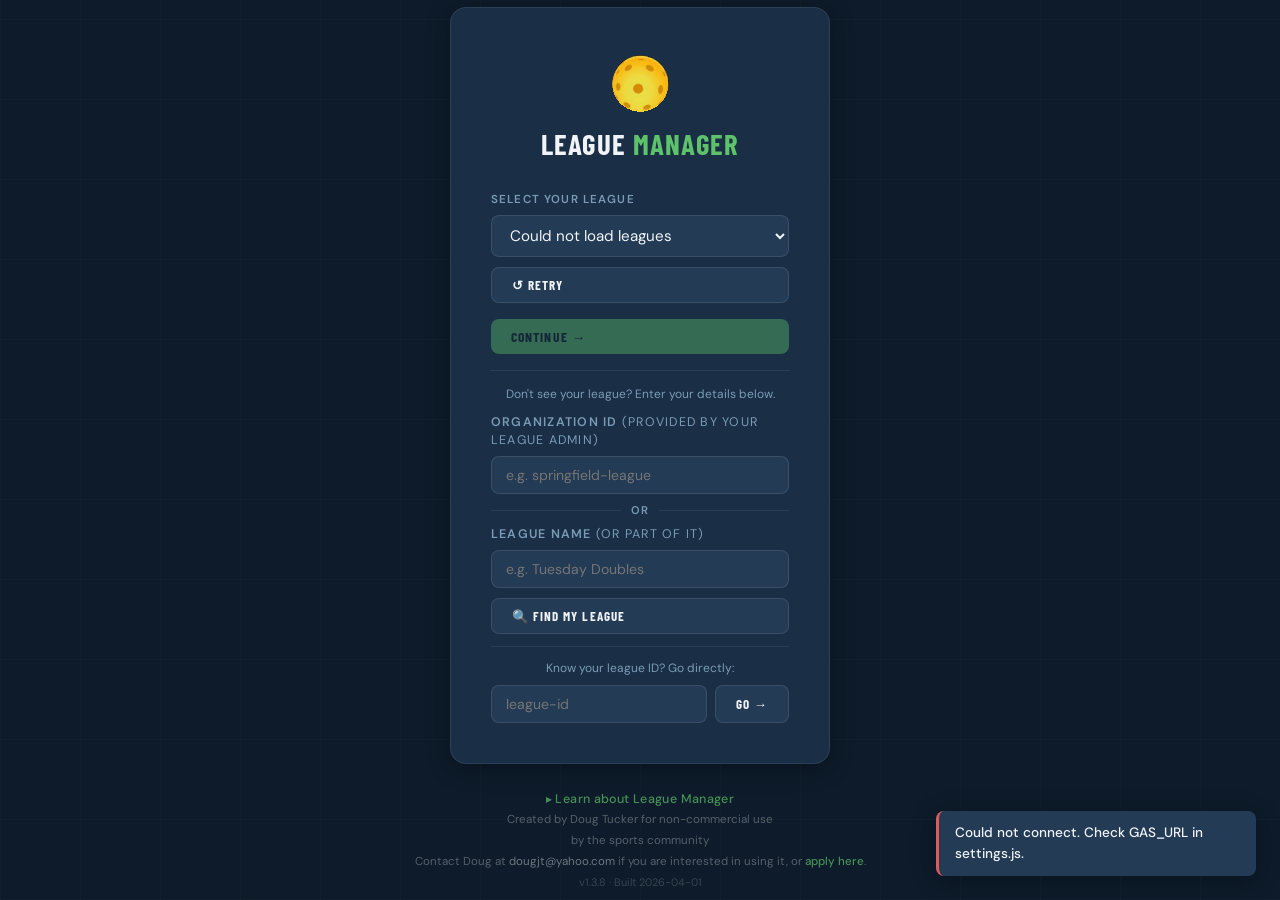
==== commit 88b0a7ab: "fix cache busting" ====
--- a/index.html
+++ b/index.html
@@ -2,6 +2,7 @@
 <html lang="en">
 <head>
   <meta charset="UTF-8">
+  <meta http-equiv="Cache-Control" content="no-cache, must-revalidate">
   <meta name="viewport" content="width=device-width, initial-scale=1.0">
   <link rel="manifest" href="manifest.json">
   <meta name="theme-color" content="#0d1b2a">
@@ -1012,4 +1013,4 @@
 </script>
 
 </body>
-</html>+</html>
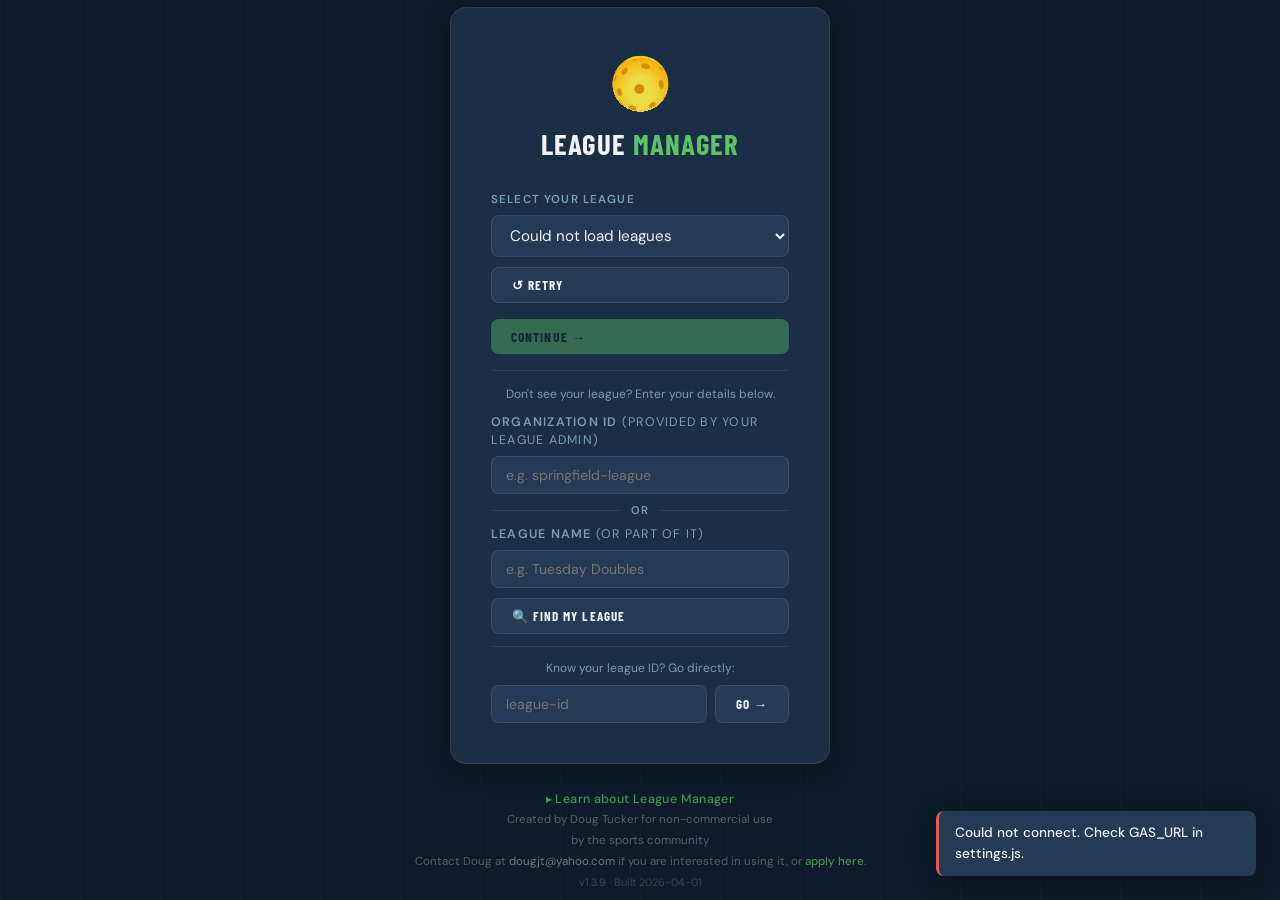
==== commit 19771530: "support cache on PWA" ====
--- a/index.html
+++ b/index.html
@@ -327,7 +327,7 @@
 
 <div id="toast-container"></div>
 
-<script src="js/settings.js?v=1.3.1"></script>
+<script src="js/settings.js?v=1.3.9"></script>
   <!-- Google Analytics — loads only if GA_MEASUREMENT_ID is set in settings.js -->
   <script>
     window.__gaReady = false;
@@ -349,8 +349,8 @@
       window.__gaReady = true;
     });
   </script>
-<script src="js/api.js?v=1.3.1"></script>
-<script src="js/auth.js?v=1.3.1"></script>
+<script src="js/api.js?v=1.3.9"></script>
+<script src="js/auth.js?v=1.3.9"></script>
 <script>
 (async function init() {
   // If already logged in with a valid league, redirect
@@ -1012,5 +1012,19 @@
 })();
 </script>
 
+<script>
+  // Service worker registration + auto-reload when new version activates
+  if ('serviceWorker' in navigator && location.protocol !== 'file:') {
+    window.addEventListener('load', () => {
+      navigator.serviceWorker.register('./sw.js').then(reg => {
+        // When a new SW takes over, reload to get fresh assets
+        navigator.serviceWorker.addEventListener('controllerchange', () => {
+          window.location.reload();
+        });
+      }).catch(err => console.warn('SW registration failed:', err));
+    });
+  }
+</script>
+
 </body>
-</html>
+</html>
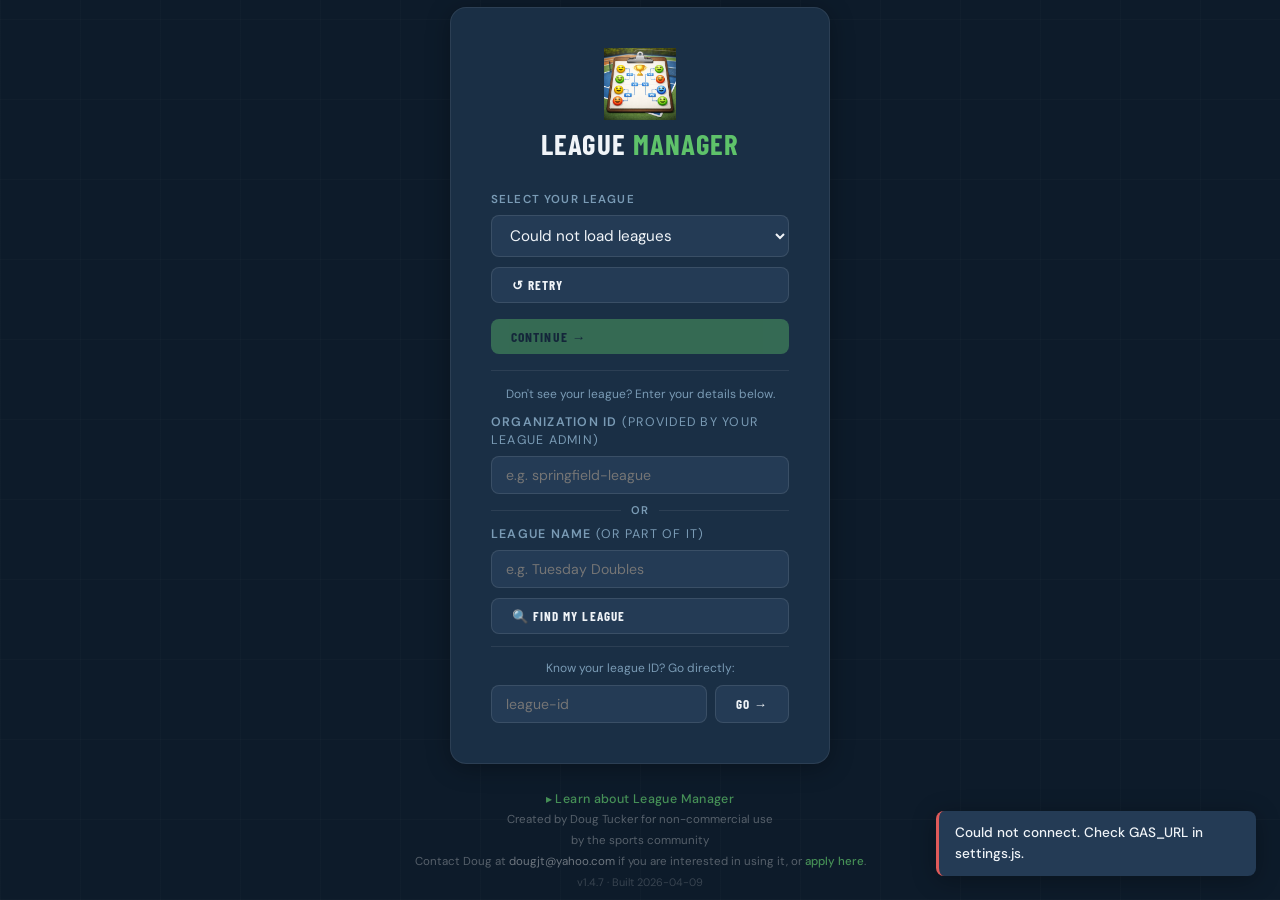
==== commit cbf81338: "version 1.4.7 add timers, queue mode, status on Upsets, various GUI improvements, bug fixes." ====
--- a/index.html
+++ b/index.html
@@ -20,7 +20,7 @@
   <div class="login-box">
 
     <div class="login-logo">
-      <img src="img/pb_rot.gif" style="width:72px; height:72px; object-fit:contain; display:block; margin:0 auto 8px;" alt="">
+      <img src="img/pb_logo.png" style="width:72px; height:72px; object-fit:contain; display:block; margin:0 auto 8px;" alt="">
       <h1>LEAGUE<span> MANAGER</span></h1>
     </div>
 
@@ -160,14 +160,14 @@
         </div>
       </div>
       <div class="form-group">
-        <label class="form-label">Choose a PIN <span style="color:var(--danger);">*</span></label>
-        <input class="form-control" id="reg-pin" type="password" maxlength="8"
-               inputmode="numeric" placeholder="4–8 digits" autocomplete="new-password">
+        <label class="form-label">Choose a Password <span style="color:var(--danger);">*</span></label>
+        <input class="form-control" id="reg-pin" type="password" maxlength="20"
+               inputmode="text" placeholder="Letters and numbers" autocomplete="new-password">
       </div>
       <div class="form-group">
-        <label class="form-label">Confirm PIN</label>
-        <input class="form-control" id="reg-pin2" type="password" maxlength="8"
-               inputmode="numeric" placeholder="Re-enter PIN" autocomplete="new-password">
+        <label class="form-label">Confirm Password</label>
+        <input class="form-control" id="reg-pin2" type="password" maxlength="20"
+               inputmode="text" placeholder="Re-enter password" autocomplete="new-password">
       </div>
       <div id="reg-error" style="color:var(--danger); font-size:0.82rem; margin-bottom:10px; display:none;"></div>
       <div class="btn-group">
@@ -189,9 +189,10 @@
       <div class="form-group">
         <label class="form-label" id="admin-pw-label">Admin Password</label>
         <input class="form-control" id="admin-password" type="password"
-               placeholder="Enter password" autocomplete="current-password">
-      </div>
-      <div id="admin-error" style="color:var(--danger); font-size:0.82rem; margin-bottom:10px; display:none;"></div>
+               inputmode="text" placeholder="Enter password" autocomplete="current-password">
+      </div>
+      <div id="admin-error" style="color:var(--danger); font-size:0.82rem; margin-bottom:8px; display:none;"></div>
+      <div id="admin-recovery" class="hidden" style="font-size:0.8rem; margin-bottom:10px;"></div>
       <div class="btn-group">
         <button class="btn btn-secondary" id="btn-admin-back">← Back</button>
         <button class="btn btn-primary" id="btn-admin-login" style="flex:1;">Login →</button>
@@ -207,9 +208,9 @@
         <div id="pin-player-name" style="font-weight:600; color:var(--white); font-size:1rem;"></div>
       </div>
       <div class="form-group">
-        <label class="form-label">Enter PIN</label>
+        <label class="form-label">Enter Password</label>
         <input type="password" class="form-control pin-input" id="pin-input"
-               maxlength="8" inputmode="numeric" placeholder="••••" autocomplete="off">
+               maxlength="20" inputmode="text" placeholder="••••••" autocomplete="off">
       </div>
       <div id="pin-error" class="hidden" style="margin-bottom:12px;">
         <div id="pin-error-msg" style="color:var(--danger); font-size:0.8rem; margin-bottom:8px;"></div>
@@ -231,6 +232,14 @@
     or <a href="#" id="btn-apply" style="color:rgba(94,194,106,0.7); text-decoration:none; font-weight:500;"
        onmouseover="this.style.color='rgba(94,194,106,1)'" onmouseout="this.style.color='rgba(94,194,106,0.7)'">apply here</a>.
     <br><span id="index-version" style="font-size:0.68rem; color:rgba(255,255,255,0.18);"></span>
+    <span id="pwa-refresh-wrap" style="display:none; margin-left:8px;">
+      <button id="btn-pwa-refresh" onclick="window.location.reload(true)"
+        style="font-size:0.68rem; padding:2px 8px; border-radius:4px; cursor:pointer;
+               background:rgba(94,194,106,0.15); border:1px solid rgba(94,194,106,0.4);
+               color:rgba(94,194,106,0.9);">
+        🔄 Refresh App
+      </button>
+    </span>
   </div>
   </div>
 </div>
@@ -327,7 +336,7 @@
 
 <div id="toast-container"></div>
 
-<script src="js/settings.js?v=1.3.9"></script>
+<script src="js/settings.js?v=1.4.7"></script>
   <!-- Google Analytics — loads only if GA_MEASUREMENT_ID is set in settings.js -->
   <script>
     window.__gaReady = false;
@@ -349,8 +358,8 @@
       window.__gaReady = true;
     });
   </script>
-<script src="js/api.js?v=1.3.9"></script>
-<script src="js/auth.js?v=1.3.9"></script>
+<script src="js/api.js?v=1.4.7"></script>
+<script src="js/auth.js?v=1.4.7"></script>
 <script>
 (async function init() {
   // If already logged in with a valid league, redirect
@@ -670,9 +679,9 @@
 
     if (!code) { errEl.textContent = 'Invite code is required.'; errEl.style.display = 'block'; return; }
     if (!name) { errEl.textContent = 'Player name is required.'; errEl.style.display = 'block'; return; }
-    if (!pin)  { errEl.textContent = 'PIN is required.'; errEl.style.display = 'block'; return; }
-    if (pin !== pin2) { errEl.textContent = 'PINs do not match.'; errEl.style.display = 'block'; return; }
-    if (pin.length < 4) { errEl.textContent = 'PIN must be at least 4 digits.'; errEl.style.display = 'block'; return; }
+    if (!pin)  { errEl.textContent = 'Password is required.'; errEl.style.display = 'block'; return; }
+    if (pin !== pin2) { errEl.textContent = 'Passwords do not match.'; errEl.style.display = 'block'; return; }
+    if (pin.length < 4) { errEl.textContent = 'Password must be at least 4 characters.'; errEl.style.display = 'block'; return; }
 
     const btn = document.getElementById('btn-reg-submit');
     btn.disabled = true; btn.textContent = 'Registering…';
@@ -728,13 +737,20 @@
     goTo('step-admin');
   });
 
+  function clearAdminLoginState() {
+    document.getElementById('admin-password').value = '';
+    document.getElementById('admin-error').style.display = 'none';
+    const rec = document.getElementById('admin-recovery');
+    rec.classList.add('hidden');
+    rec.innerHTML = '';
+  }
+
   document.getElementById('btn-role-admin').addEventListener('click', () => {
     adminLoginRole = 'admin';
     document.getElementById('btn-role-admin').className = 'btn btn-primary';
     document.getElementById('btn-role-manager').className = 'btn btn-secondary';
     document.getElementById('admin-pw-label').textContent = 'Admin Password';
-    document.getElementById('admin-password').value = '';
-    document.getElementById('admin-error').style.display = 'none';
+    clearAdminLoginState();
   });
 
   document.getElementById('btn-role-manager').addEventListener('click', () => {
@@ -742,12 +758,11 @@
     document.getElementById('btn-role-manager').className = 'btn btn-primary';
     document.getElementById('btn-role-admin').className = 'btn btn-secondary';
     document.getElementById('admin-pw-label').textContent = 'App Manager Password';
-    document.getElementById('admin-password').value = '';
-    document.getElementById('admin-error').style.display = 'none';
+    clearAdminLoginState();
   });
 
   document.getElementById('btn-admin-back').addEventListener('click', () => {
-    document.getElementById('admin-password').value = '';
+    clearAdminLoginState();
     goTo('step-player');
   });
 
@@ -778,6 +793,32 @@
         errEl.textContent = result.reason || 'Incorrect password.';
         errEl.style.display = 'block';
         document.getElementById('admin-password').value = '';
+
+        // Offer recovery email for league admin (not app manager — no email on file)
+        if (adminLoginRole === 'admin' && selectedLeague) {
+          const recEl = document.getElementById('admin-recovery');
+          recEl.innerHTML = `<span style="color:var(--muted);">Forgot your password?
+            <button id="btn-admin-send-pw" class="btn btn-secondary"
+              style="padding:3px 10px; font-size:0.75rem; margin-left:6px;">
+              Email my password
+            </button>
+          </span>`;
+          recEl.classList.remove('hidden');
+          document.getElementById('btn-admin-send-pw').addEventListener('click', async () => {
+            const sendBtn = document.getElementById('btn-admin-send-pw');
+            sendBtn.disabled = true; sendBtn.textContent = '…';
+            try {
+              const r = await API.emailAdminPin(selectedLeague.leagueId);
+              if (r.success) {
+                recEl.innerHTML = `<span style="color:var(--green);">✓ Password sent to the recovery email on file.</span>`;
+              } else {
+                recEl.innerHTML = `<span style="color:var(--danger);">${r.reason || 'Could not send recovery email.'}</span>`;
+              }
+            } catch (e) {
+              recEl.innerHTML = `<span style="color:var(--danger);">Send failed: ${e.message}</span>`;
+            }
+          });
+        }
       }
     } catch (e) {
       errEl.textContent = 'Error: ' + e.message;
@@ -926,7 +967,7 @@
       if (result.valid) {
         window.location.href = (result.role === 'assistant') ? 'admin.html' : 'player.html';
       } else {
-        document.getElementById('pin-error-msg').textContent = result.reason || 'Incorrect PIN';
+        document.getElementById('pin-error-msg').textContent = result.reason || 'Incorrect password';
         document.getElementById('pin-error').classList.remove('hidden');
         document.getElementById('pin-input').value = '';
 
@@ -938,10 +979,10 @@
             const hasEmail = playerObj && playerObj.email && playerObj.email.trim() !== '';
 
             if (hasEmail) {
-              offerEl.innerHTML = `<span style="color:var(--muted);">Forgot your PIN?
+              offerEl.innerHTML = `<span style="color:var(--muted);">Forgot your password?
                 <button id="btn-send-pin" class="btn btn-secondary"
                   style="padding:3px 10px; font-size:0.75rem; margin-left:6px;">
-                  Email my PIN
+                  Email my password
                 </button>
               </span>`;
               offerEl.classList.remove('hidden');
@@ -953,7 +994,7 @@
                 try {
                   const r = await API.emailPin(selectedPlayer);
                   if (r.success) {
-                    offerEl.innerHTML = `<span style="color:var(--green);">✓ PIN sent to your email address.</span>`;
+                    offerEl.innerHTML = `<span style="color:var(--green);">✓ Password sent to your email address.</span>`;
                   } else {
                     offerEl.innerHTML = `<span style="color:var(--danger);">Could not send: ${r.reason || 'unknown error'}</span>`;
                   }
@@ -962,7 +1003,7 @@
                 }
               });
             } else {
-              offerEl.innerHTML = `<span style="color:var(--muted);">No email address on file for PIN recovery — please contact your league organizer to obtain your PIN.</span>`;
+              offerEl.innerHTML = `<span style="color:var(--muted);">No email address on file for password recovery — please contact your league organizer to obtain your password.</span>`;
               offerEl.classList.remove('hidden');
             }
           } catch (e) { /* silently skip offer if something goes wrong */ }
@@ -1013,18 +1054,51 @@
 </script>
 
 <script>
-  // Service worker registration + auto-reload when new version activates
+  // Show refresh button if running as installed PWA (standalone mode)
+  const isPWA = window.matchMedia('(display-mode: standalone)').matches
+             || window.navigator.standalone === true;
+  if (isPWA) {
+    const wrap = document.getElementById('pwa-refresh-wrap');
+    if (wrap) wrap.style.display = 'inline';
+  }
+
+  // Service worker registration + update handling
   if ('serviceWorker' in navigator && location.protocol !== 'file:') {
     window.addEventListener('load', () => {
       navigator.serviceWorker.register('./sw.js').then(reg => {
-        // When a new SW takes over, reload to get fresh assets
+
+        // Poll for updates every 60 seconds when running as PWA
+        if (isPWA) setInterval(() => reg.update(), 60000);
+
+        // Already waiting on load (e.g. PWA was left open)
+        if (reg.waiting) showUpdateToast(reg.waiting);
+
+        // New SW found during session
+        reg.addEventListener('updatefound', () => {
+          const newWorker = reg.installing;
+          newWorker.addEventListener('statechange', () => {
+            if (newWorker.state === 'installed' && navigator.serviceWorker.controller) {
+              showUpdateToast(newWorker);
+            }
+          });
+        });
+
+        // New SW took control — reload to use fresh assets
         navigator.serviceWorker.addEventListener('controllerchange', () => {
           window.location.reload();
         });
+
       }).catch(err => console.warn('SW registration failed:', err));
     });
   }
-</script>
-
-</body>
-</html>+
+  function showUpdateToast(worker) {
+    if (document.getElementById('update-toast')) return;
+    const div = document.createElement('div');
+    div.id = 'update-toast';
+    div.style.cssText = 'position:fixed;bottom:20px;left:50%;transform:translateX(-50%);' +
+      'background:rgba(45,122,58,0.95);color:#fff;padding:10px 18px;border-radius:8px;' +
+      'font-size:0.85rem;z-index:9999;display:flex;align-items:center;gap:12px;' +
+      'box-shadow:0 4px 16px rgba(0,0,0,0.4);';
+    div.innerHTML = '<span>\ud83c\udd95 New version available</span>' +
+      '<button onclick="skipAndReload()" style="padding:4p
--- a/css/style.css
+++ b/css/style.css
@@ -502,8 +502,8 @@
 
 .att-row {
   display: grid;
-  grid-template-columns: 120px repeat(auto-fill, minmax(70px, 1fr));
-  gap: 4px;
+  grid-template-columns: 90px repeat(auto-fill, minmax(44px, 1fr));
+  gap: 3px;
   align-items: center;
 }
 
@@ -571,6 +571,10 @@
 @keyframes spin {
   0%   { transform: rotate(0deg); }
   100% { transform: rotate(360deg); }
+}
+@keyframes pulse {
+  0%, 100% { opacity: 1; }
+  50%       { opacity: 0.3; }
 }
 
 .login-logo h1 {
@@ -845,6 +849,24 @@
 
   .tabs { gap: 2px; }
   .tab-btn { padding: 6px 10px; font-size: 0.72rem; }
+}
+
+/* ── Game Timers ─────────────────────────────────────────────── */
+@keyframes tmr-blink {
+  0%, 49%  { opacity: 1; }
+  50%, 100% { opacity: 0; }
+}
+@keyframes tmr-pulse {
+  0%, 100% { opacity: 1; transform: scale(1); }
+  50%      { opacity: 0.65; transform: scale(1.06); }
+}
+
+.tmr-flash {
+  animation: tmr-blink 0.55s step-end infinite;
+}
+.tmr-start-pulse {
+  animation: tmr-pulse 0.5s ease-in-out infinite;
+  display: inline-block;
 }
 
 /* ── Utility ─────────────────────────────────────────────────── */
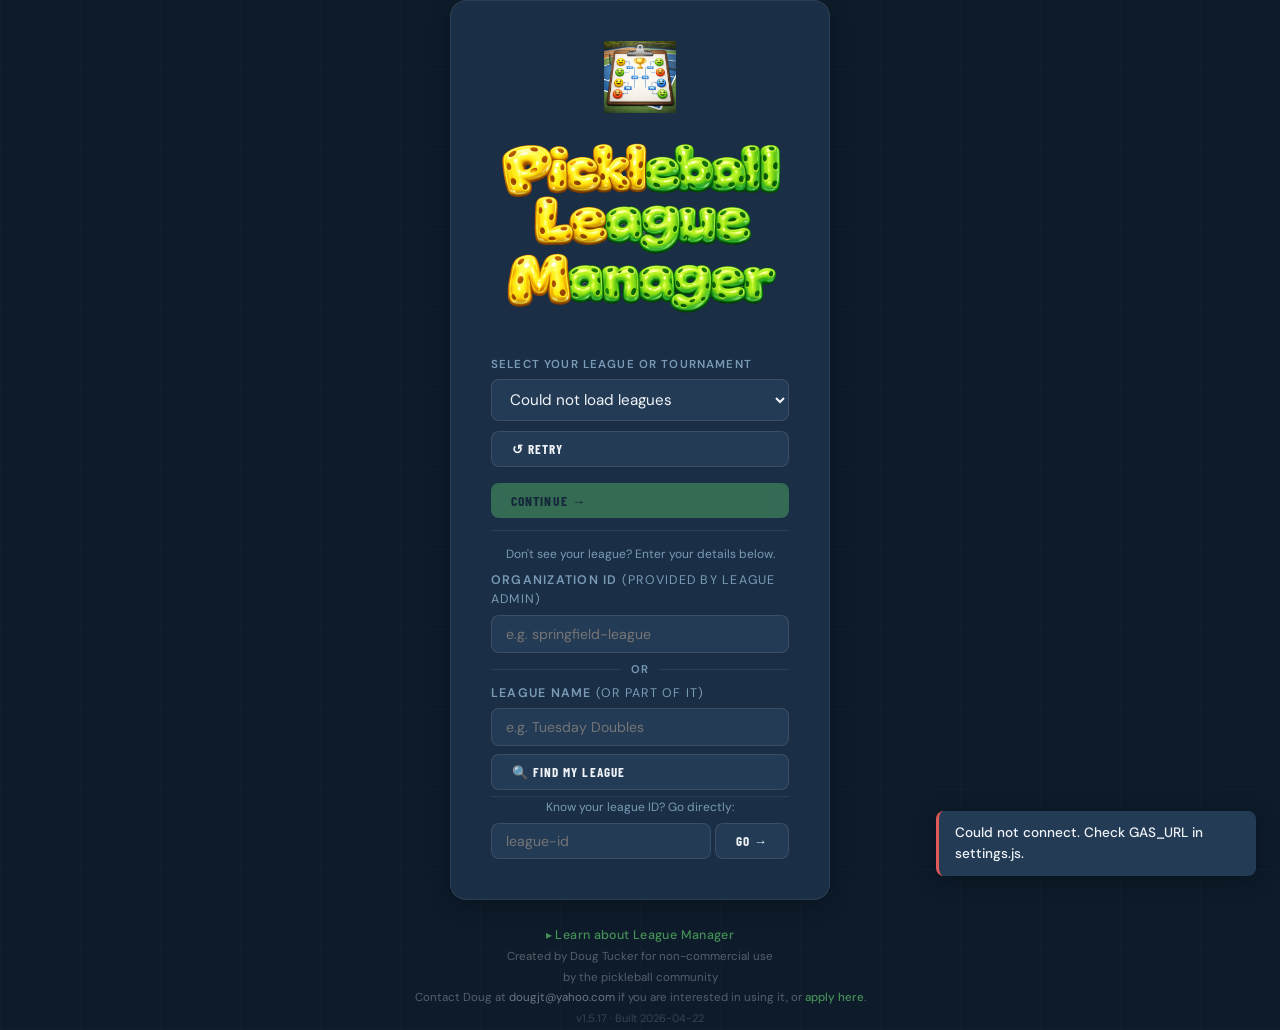
==== commit 51fad02a: "v1.5.17 4/22/26 add pw security, backups, ladder league, UI improvements" ====
--- a/index.html
+++ b/index.html
@@ -9,6 +9,8 @@
   <meta name="apple-mobile-web-app-capable" content="yes">
   <meta name="apple-mobile-web-app-status-bar-style" content="black-translucent">
   <meta name="apple-mobile-web-app-title" content="League Manager">
+  <link rel="icon" type="image/png" sizes="32x32" href="img/icon-512.png">
+  <link rel="icon" type="image/png" sizes="16x16" href="img/icon-192.png">
   <link rel="apple-touch-icon" href="img/apple-touch-icon.png">
   <title>League Manager — Login</title>
   <link rel="stylesheet" href="css/style.css">
@@ -21,13 +23,14 @@
 
     <div class="login-logo">
       <img src="img/pb_logo.png" style="width:72px; height:72px; object-fit:contain; display:block; margin:0 auto 8px;" alt="">
-      <h1>LEAGUE<span> MANAGER</span></h1>
+      <img src="img/title.png" style="width:300px; object-fit:contain; display:block; margin:0 auto 8px;" alt="">
+      <!-- <h1>LEAGUE<span> MANAGER</span></h1> -->
     </div>
 
     <!-- Step 1: Select League -->
     <div id="step-league">
       <div class="form-group">
-        <label class="form-label">Select Your League</label>
+        <label class="form-label">Select Your League or Tournament</label>
         <select class="form-control" id="league-select">
           <option value="">— Loading leagues… —</option>
         </select>
@@ -38,42 +41,42 @@
       </div>
       <button class="btn btn-primary w-full" id="btn-league-next" disabled>Continue →</button>
 
-      <div id="league-lookup-section" style="margin-top:16px; border-top:1px solid rgba(255,255,255,0.08); padding-top:14px;">
-        <div style="font-size:0.75rem; color:var(--muted); margin-bottom:10px; text-align:center;">
+      <div id="league-lookup-section" style="margin-top:12px; border-top:1px solid rgba(255,255,255,0.08); padding-top:14px;">
+        <div style="font-size:0.75rem; color:var(--muted); margin-bottom:8px; text-align:center;">
           Don&#39;t see your league? Enter your details below.
         </div>
         <div class="form-group" style="margin-bottom:8px;">
-          <label class="form-label" style="font-size:0.78rem;">Organization ID <span style="color:var(--muted); font-weight:400;">(provided by your league admin)</span></label>
-          <input class="form-control" id="lookup-org-id" placeholder="e.g. springfield-league" autocomplete="off" style="font-size:0.88rem;">
+          <label class="form-label" style="font-size:0.78rem;">Organization ID <span style="color:var(--muted); font-weight:400;">(provided by league admin)</span></label>
+          <input class="form-control" id="lookup-org-id" placeholder="e.g. springfield-league" autocomplete="new-password" style="font-size:0.88rem;">
         </div>
         <div style="display:flex; align-items:center; gap:10px; margin:6px 0;">
           <div style="flex:1; height:1px; background:rgba(255,255,255,0.08);"></div>
           <div style="font-size:0.7rem; font-weight:600; letter-spacing:0.1em; color:var(--muted);">OR</div>
           <div style="flex:1; height:1px; background:rgba(255,255,255,0.08);"></div>
         </div>
-        <div class="form-group" style="margin-bottom:10px;">
+        <div class="form-group" style="margin-bottom:8px;">
           <label class="form-label" style="font-size:0.78rem;">League name <span style="color:var(--muted); font-weight:400;">(or part of it)</span></label>
-          <input class="form-control" id="lookup-league-name" placeholder="e.g. Tuesday Doubles" autocomplete="off" style="font-size:0.88rem;">
+          <input class="form-control" id="lookup-league-name" placeholder="e.g. Tuesday Doubles" autocomplete="new-password" style="font-size:0.88rem;">
         </div>
         <button class="btn btn-secondary w-full" id="btn-lookup-league" style="font-size:0.82rem;">🔍 Find My League</button>
         <div id="lookup-error" style="font-size:0.78rem; color:var(--danger); margin-top:8px; display:none;"></div>
       </div>
 
       <!-- Direct login by league ID -->
-      <div style="margin-top:12px; border-top:1px solid rgba(255,255,255,0.08); padding-top:12px;">
-        <div style="font-size:0.75rem; color:var(--muted); margin-bottom:8px; text-align:center;">Know your league ID? Go directly:</div>
-        <div style="display:flex; gap:8px;">
-          <input class="form-control" id="direct-league-id" placeholder="league-id" autocomplete="off" style="font-size:0.88rem; flex:1;">
+      <div style="margin-top:6px; border-top:1px solid rgba(255,255,255,0.08); padding-top:1px;">
+        <div style="font-size:0.75rem; color:var(--muted); margin-bottom:6px; text-align:center;">Know your league ID? Go directly:</div>
+        <div style="display:flex; gap:4px; padding-top:1px;">
+          <input class="form-control" id="direct-league-id" placeholder="league-id" autocomplete="new-password" style="font-size:0.88rem; flex:1;padding-top:1px;padding-bottom:1px;">
           <button class="btn btn-secondary" id="btn-direct-login" style="white-space:nowrap; font-size:0.82rem;">Go →</button>
         </div>
-        <div id="direct-login-error" style="font-size:0.78rem; color:var(--danger); margin-top:6px; display:none;"></div>
+        <div id="direct-login-error" style="font-size:0.78rem; color:var(--danger); margin-top:4px; display:none;"></div>
       </div>
     </div>
 
     <!-- Step 2: Select Player -->
     <div id="step-player" class="hidden">
       <div style="margin-bottom:16px;">
-        <div class="label">League</div>
+        <div class="label js-event-label">League</div>
         <div id="selected-league-name" style="font-weight:600; color:var(--green); font-size:1rem;"></div>
       </div>
       <div class="form-group">
@@ -82,16 +85,32 @@
           <option value="">— Choose Player —</option>
         </select>
       </div>
+
+      <!-- Registration area: sits directly below player dropdown.
+           Shows a spinner while config loads, then the register button (or full message). -->
+      <div id="reg-availability" style="margin-bottom:8px;">
+        <div id="reg-availability-loading" style="display:none; font-size:0.78rem;
+             color:var(--muted); padding:5px 2px; align-items:center; gap:7px;">
+          <span style="display:inline-block; width:11px; height:11px;
+                       border:2px solid rgba(255,255,255,0.12);
+                       border-top-color:var(--muted); border-radius:50%;
+                       animation:spin 0.8s linear infinite; flex-shrink:0;"></span>
+          Checking registration availability…
+        </div>
+        <button class="btn btn-secondary w-full hidden" id="btn-show-register"
+                style="border-color:rgba(94,194,106,0.4); color:var(--green);">
+          + Register as New <span id="reg-btn-participant-label">Player</span>
+        </button>
+        <div id="reg-full-message" style="display:none; margin-top:8px; padding:10px 12px; border-radius:8px;
+             background:rgba(255,165,0,0.08); border:1px solid rgba(255,165,0,0.25);
+             font-size:0.8rem; color:rgba(240,244,240,0.75); line-height:1.6;"></div>
+      </div>
+
       <button class="btn btn-primary w-full" id="btn-player-next" disabled>Continue →</button>
 
       <div class="login-divider">or</div>
 
       <button class="btn btn-secondary w-full" id="btn-admin-entry" style="border-color:rgba(45,122,58,0.4);">🔐 Admin Login</button>
-
-      <button class="btn btn-secondary w-full hidden" id="btn-show-register"
-              style="border-color:rgba(94,194,106,0.4); color:var(--green); margin-top:4px;">
-        + Register as New Player
-      </button>
 
       <button class="btn btn-secondary w-full mt-1" id="btn-back-league" style="margin-top:8px; opacity:0.6; font-size:0.75rem;">← Change League</button>
     </div>
@@ -99,14 +118,14 @@
     <!-- Step: Register -->
     <div id="step-register" class="hidden">
       <div style="margin-bottom:14px;">
-        <div class="label">League</div>
+        <div class="label js-event-label">League</div>
         <div id="reg-league-name" style="font-weight:600; color:var(--green); font-size:1rem;"></div>
       </div>
       <div style="background:rgba(45,122,58,0.08); border:1px solid rgba(45,122,58,0.2);
         border-radius:8px; padding:10px 14px; margin-bottom:16px; font-size:0.8rem;
         color:rgba(240,244,240,0.7); line-height:1.6;">
         Fill in the form below. Your account will be <strong style="color:var(--white);">pending approval</strong>
-        by the league admin before you can log in. If you provide an email address, you'll
+        by the <span class="js-event-label-lc">league</span> admin before you can log in. If you provide an email address, you'll
         receive a notification when your account is approved with instructions on how to log in.
       </div>
       <div class="form-group">
@@ -114,9 +133,27 @@
         <input class="form-control" id="reg-code" placeholder="Enter the code provided by your league admin" autocomplete="off">
       </div>
       <div class="form-group">
-        <label class="form-label">Player Handle <span style="color:var(--danger);">*</span></label>
+        <label class="form-label"><span id="reg-handle-label-text">Player Handle</span> <span style="color:var(--danger);">*</span></label>
         <input class="form-control" id="reg-name" placeholder="Name others will recognise you by" autocomplete="nickname">
-        <div style="font-size:0.72rem; color:var(--muted); margin-top:4px;">Must be unique in the league. Doesn't have to be your full name.</div>
+        <div id="reg-handle-tip" style="font-size:0.72rem; color:var(--muted); margin-top:4px;">Must be unique in the league. Doesn't have to be your full name.</div>
+      </div>
+      <div id="reg-fullname-group" class="form-group">
+        <label class="form-label">Full Name <span style="color:var(--muted); font-weight:400;">(optional)</span></label>
+        <input class="form-control" id="reg-fullname" placeholder="First Last" autocomplete="name">
+      </div>
+      <div id="reg-player2-section" style="display:none;">
+        <div class="form-group">
+          <label class="form-label">Player 1 Full Name <span style="color:var(--muted); font-weight:400;">(optional)</span></label>
+          <input class="form-control" id="reg-player1-fullname" placeholder="First Last" autocomplete="off">
+        </div>
+        <div class="form-group">
+          <label class="form-label">Player 2 Full Name <span style="color:var(--muted); font-weight:400;">(optional)</span></label>
+          <input class="form-control" id="reg-player2-fullname" placeholder="First Last" autocomplete="off">
+        </div>
+      </div>
+      <div class="form-group">
+        <label class="form-label">Cell Phone <span style="color:var(--muted); font-weight:400;">(optional)</span></label>
+        <input class="form-control" id="reg-phone" type="tel" placeholder="e.g. 555-123-4567" autocomplete="tel">
       </div>
       <div class="form-group">
         <label class="form-label">Email <span style="color:var(--muted); font-weight:400;">(optional)</span></label>
@@ -133,6 +170,30 @@
           <option value="F">Female</option>
           <option value="Either">Either</option>
         </select>
+      </div>
+      <div class="form-group" id="reg-rating-group">
+        <label class="form-label">Skill Rating <span style="color:var(--muted);font-weight:400;">(optional)</span></label>
+        <select class="form-control" id="reg-rating" style="max-width:160px;">
+          <option value="">— Select —</option>
+          <option value="2.0">2.0</option>
+          <option value="2.25">2.25</option>
+          <option value="2.5">2.5</option>
+          <option value="2.75">2.75</option>
+          <option value="3.0">3.0</option>
+          <option value="3.25">3.25</option>
+          <option value="3.5">3.5</option>
+          <option value="3.75">3.75</option>
+          <option value="4.0">4.0</option>
+          <option value="4.25">4.25</option>
+          <option value="4.5">4.5</option>
+          <option value="4.75">4.75</option>
+          <option value="5.0">5.0</option>
+          <option value="5.25">5.25</option>
+          <option value="5.5">5.5</option>
+          <option value="5.75">5.75</option>
+          <option value="6.0">6.0</option>
+        </select>
+        <div style="font-size:0.72rem; color:var(--muted); margin-top:4px;">Self-assessed skill level (2.0 = beginner, 5.0 = advanced)</div>
       </div>
       <div class="form-group">
         <label class="form-label">I am registering as a</label>
@@ -160,6 +221,20 @@
         </div>
       </div>
       <div class="form-group">
+        <label class="form-label">Profile Photo <span style="color:var(--muted);font-weight:400;">(optional)</span></label>
+        <div style="display:flex; align-items:center; gap:16px; flex-wrap:wrap;">
+          <img id="reg-photo-preview" src="" alt=""
+            style="width:64px; height:64px; border-radius:50%; object-fit:cover; border:2px solid var(--border); display:none;">
+          <div>
+            <label class="btn btn-outline" style="cursor:pointer; font-size:0.85rem; margin:0;">
+              📷 Take / Choose Photo
+              <input type="file" id="reg-photo-input" accept="image/*" capture="environment" style="display:none;">
+            </label>
+            <div id="reg-photo-status" style="font-size:0.8rem; margin-top:6px; color:var(--muted);"></div>
+          </div>
+        </div>
+      </div>
+      <div class="form-group">
         <label class="form-label">Choose a Password <span style="color:var(--danger);">*</span></label>
         <input class="form-control" id="reg-pin" type="password" maxlength="20"
                inputmode="text" placeholder="Letters and numbers" autocomplete="new-password">
@@ -169,6 +244,20 @@
         <input class="form-control" id="reg-pin2" type="password" maxlength="20"
                inputmode="text" placeholder="Re-enter password" autocomplete="new-password">
       </div>
+      <!-- Payment section — shown when league has a registration fee -->
+      <div id="reg-payment-section" style="display:none; margin-bottom:16px; padding:14px; border-radius:8px; background:rgba(94,194,106,0.06); border:1px solid rgba(94,194,106,0.25);">
+        <div style="font-size:0.88rem; font-weight:600; margin-bottom:10px;">
+          Registration Fee: <strong id="reg-fee-display" style="color:var(--green);">$0.00</strong>
+        </div>
+        <div id="reg-payment-confirmed" style="display:none; color:var(--green); font-size:0.88rem; margin-bottom:10px; display:flex; align-items:center; gap:6px;">
+          ✓ Payment confirmed
+          <span id="reg-payment-ref" style="font-size:0.75rem; color:var(--muted);"></span>
+        </div>
+        <div id="reg-payment-buttons" style="display:flex; gap:8px; flex-wrap:wrap;">
+          <button class="btn btn-primary" id="btn-reg-pay-stripe" style="font-size:0.85rem;">💳 Pay via Stripe</button>
+          <button class="btn btn-secondary" id="btn-reg-pay-later" style="font-size:0.85rem; display:none;">Pay Later</button>
+        </div>
+      </div>
       <div id="reg-error" style="color:var(--danger); font-size:0.82rem; margin-bottom:10px; display:none;"></div>
       <div class="btn-group">
         <button class="btn btn-secondary" id="btn-reg-back">← Back</button>
@@ -176,33 +265,47 @@
       </div>
     </div>
 
+    <!-- Step: Stripe Payment Success (auto-registration complete) -->
+    <div id="step-stripe-success" class="hidden">
+      <!-- Populated dynamically by showStripeSuccess() -->
+    </div>
+
     <!-- Step: Admin Login -->
     <div id="step-admin" class="hidden">
       <div style="margin-bottom:14px;">
-        <div class="label">League</div>
+        <div class="label js-event-label">League</div>
         <div id="admin-league-name" style="font-weight:600; color:var(--green); font-size:1rem;"></div>
       </div>
       <div id="admin-role-tabs" style="display:flex; gap:8px; margin-bottom:20px;">
         <button id="btn-role-admin" class="btn btn-primary" style="flex:1; font-size:0.82rem; padding:8px;">League Admin</button>
         <button id="btn-role-manager" class="btn btn-secondary" style="flex:1; font-size:0.82rem; padding:8px;">App Manager</button>
       </div>
-      <div class="form-group">
+      <div class="form-group" id="admin-pw-group">
         <label class="form-label" id="admin-pw-label">Admin Password</label>
         <input class="form-control" id="admin-password" type="password"
                inputmode="text" placeholder="Enter password" autocomplete="current-password">
+      </div>
+      <div id="admin-otp-section" class="hidden">
+        <div id="admin-otp-msg" style="color:var(--muted); font-size:0.82rem; margin-bottom:8px;"></div>
+        <div class="form-group">
+          <label class="form-label">Verification Code</label>
+          <input class="form-control" id="admin-otp-input" type="text"
+                 inputmode="numeric" maxlength="6" placeholder="6-digit code" autocomplete="one-time-code">
+        </div>
       </div>
       <div id="admin-error" style="color:var(--danger); font-size:0.82rem; margin-bottom:8px; display:none;"></div>
       <div id="admin-recovery" class="hidden" style="font-size:0.8rem; margin-bottom:10px;"></div>
       <div class="btn-group">
         <button class="btn btn-secondary" id="btn-admin-back">← Back</button>
         <button class="btn btn-primary" id="btn-admin-login" style="flex:1;">Login →</button>
+        <button class="btn btn-primary hidden" id="btn-admin-verify-otp" style="flex:1;">Verify Code →</button>
       </div>
     </div>
 
     <!-- Step 3: Enter PIN -->
     <div id="step-pin" class="hidden">
       <div style="margin-bottom:16px;">
-        <div class="label">League</div>
+        <div class="label js-event-label">League</div>
         <div id="pin-league-name" style="font-weight:600; color:var(--green); font-size:0.95rem; margin-bottom:8px;"></div>
         <div class="label">Player</div>
         <div id="pin-player-name" style="font-weight:600; color:var(--white); font-size:1rem;"></div>
@@ -227,7 +330,7 @@
     <a href="marketing.html" style="color:rgba(94,194,106,0.7); font-size:0.78rem; font-weight:500; text-decoration:none; letter-spacing:0.03em;" onmouseover="this.style.color='rgba(94,194,106,1)'" onmouseout="this.style.color='rgba(94,194,106,0.7)'">
       &#9656; Learn about League Manager
     </a><br>
-    Created by Doug Tucker for non-commercial use<br>by the sports community<br>
+    Created by Doug Tucker for non-commercial use<br>by the pickleball community<br>
     Contact Doug at <a href="mailto:dougjt@yahoo.com" style="color:rgba(255,255,255,0.4);">dougjt@yahoo.com</a> if you are interested in using it,
     or <a href="#" id="btn-apply" style="color:rgba(94,194,106,0.7); text-decoration:none; font-weight:500;"
        onmouseover="this.style.color='rgba(94,194,106,1)'" onmouseout="this.style.color='rgba(94,194,106,0.7)'">apply here</a>.
@@ -254,10 +357,17 @@
       background:none; border:none; color:rgba(255,255,255,0.35); font-size:1.3rem; cursor:pointer; line-height:1;">✕</button>
     <div style="font-family:'DM Sans',sans-serif;">
       <div style="font-size:1.1rem; font-weight:700; color:#f0f4f0; margin-bottom:4px;">Apply to Use League Manager</div>
-      <div style="font-size:0.78rem; color:rgba(255,255,255,0.4); margin-bottom:18px; line-height:1.6;">
+      <div style="font-size:0.78rem; color:rgba(255,255,255,0.4); margin-bottom:10px; line-height:1.6;">
         Due to limited hosting bandwidth, the number of organizations that can be
-        supported is restricted. Fill in the form below and the developer will let
-        you know soon if your application is approved.
+        supported is restricted. The developer will let
+        you know soon if your application is approved or if other information is needed.
+      </div>
+      <div style="font-size:0.78rem; color:rgba(94,194,106,0.85); margin-bottom:16px; line-height:1.6;">
+        Want to see the app in action first?
+        <a href="demo-guide.html" target="_blank" rel="noopener"
+           style="color:rgba(94,194,106,1); font-weight:600; text-decoration:underline;">
+          Try the live demo →
+        </a>
       </div>
       <div id="apply-success" style="display:none; background:rgba(45,122,58,0.15);
         border:1px solid rgba(45,122,58,0.3); border-radius:8px; padding:14px 16px;
@@ -279,6 +389,20 @@
             Email Address <span style="color:#e05555;">*</span>
           </label>
           <input id="apply-email" class="form-control" type="email" placeholder="you@example.com" autocomplete="email">
+        </div>
+        <div style="margin-bottom:12px;">
+          <label style="display:block; font-size:0.75rem; font-weight:600; color:rgba(255,255,255,0.5);
+            text-transform:uppercase; letter-spacing:0.07em; margin-bottom:5px;">
+            Cell Phone <span style="color:rgba(255,255,255,0.3); font-weight:400; text-transform:none;">(optional)</span>
+          </label>
+          <input id="apply-phone" class="form-control" type="tel" placeholder="e.g. 555-867-5309" autocomplete="tel">
+        </div>
+        <div style="margin-bottom:12px;">
+          <label style="display:block; font-size:0.75rem; font-weight:600; color:rgba(255,255,255,0.5);
+            text-transform:uppercase; letter-spacing:0.07em; margin-bottom:5px;">
+            League / Tournament Name <span style="color:#e05555;">*</span>
+          </label>
+          <input id="apply-league-name" class="form-control" placeholder="e.g. Riverside Pickleball Club">
         </div>
         <div style="margin-bottom:12px;">
           <label style="display:block; font-size:0.75rem; font-weight:600; color:rgba(255,255,255,0.5);
@@ -334,9 +458,18 @@
   </div>
 </div>
 
+<!-- Pay Later modal -->
+<div id="reg-pay-later-modal" style="display:none; position:fixed; top:0; left:0; right:0; bottom:0; background:rgba(0,0,0,0.65); z-index:2000; align-items:center; justify-content:center;">
+  <div style="background:#1a2a3a; border-radius:12px; padding:24px; max-width:360px; margin:16px; border:1px solid rgba(255,255,255,0.12);">
+    <div style="font-weight:700; font-size:1rem; margin-bottom:10px; color:var(--gold);">⚠ Payment Needed for Approval</div>
+    <div id="reg-pay-later-msg" style="font-size:0.85rem; color:rgba(240,244,240,0.85); line-height:1.6; margin-bottom:16px;"></div>
+    <button class="btn btn-secondary w-full" id="btn-pay-later-dismiss">I Understand</button>
+  </div>
+</div>
+
 <div id="toast-container"></div>
 
-<script src="js/settings.js?v=1.4.7"></script>
+<script src="js/settings.js?v=1.5.17"></script>
   <!-- Google Analytics — loads only if GA_MEASUREMENT_ID is set in settings.js -->
   <script>
     window.__gaReady = false;
@@ -358,8 +491,8 @@
       window.__gaReady = true;
     });
   </script>
-<script src="js/api.js?v=1.4.7"></script>
-<script src="js/auth.js?v=1.4.7"></script>
+<script src="js/api.js?v=1.5.17"></script>
+<script src="js/auth.js?v=1.5.17"></script>
 <script>
 (async function init() {
   // If already logged in with a valid league, redirect
@@ -382,12 +515,19 @@
   const urlPlayer     = urlParams.get('player');
   const urlCustomerId = urlParams.get('id') || null;
 
+  // Detect Stripe payment return before any other flow runs
+  const _stripeReturn  = urlParams.get('payment_success') === '1';
+  const _stripeSession = _stripeReturn ? (urlParams.get('session_id') || '') : '';
+  let   _stripeRef     = _stripeSession; // updated to paymentIntent after server confirmation
+  if (_stripeReturn) history.replaceState({}, '', window.location.pathname);
+
   // ── Step 1: Load leagues ────────────────────────────────────
   const leagueSel = document.getElementById('league-select');
   const btnLeagueNext = document.getElementById('btn-league-next');
 
-  // Prefetch map: leagueId -> players promise (starts fetching when user selects)
+  // Prefetch maps: leagueId -> promise (both start when user selects a league)
   const playerPrefetch = {};
+  const configPrefetch = {};
 
   // Disable the dropdown while loading so the user can't interact prematurely.
   // Wire the change handler immediately — before the async load — so selecting
@@ -397,11 +537,12 @@
 
   leagueSel.addEventListener('change', () => {
     btnLeagueNext.disabled = !leagueSel.value;
-    // Start fetching players eagerly as soon as a league is selected
+    // Start fetching players AND config in parallel as soon as a league is selected
     const lid = leagueSel.value;
     if (lid && !playerPrefetch[lid]) {
-      Auth.setSession('', false, lid, ''); // set leagueId so getPlayers works
+      Auth.setSession('', false, lid, ''); // set leagueId so API calls work
       playerPrefetch[lid] = API.getPlayers().catch(() => null);
+      configPrefetch[lid] = API.getConfig().catch(() => null);
     }
   });
 
@@ -427,6 +568,108 @@
       document.getElementById('step-league').appendChild(setupBtn);
     } else {
       populateLeagueSelect(leagues);
+      // Auto-complete registration when returning from a successful Stripe payment.
+      // We have all the form data in sessionStorage (saved before redirect) so we
+      // call registerPlayer directly — the user never needs to see the form again.
+      if (_stripeReturn) {
+        const saved = sessionStorage.getItem('reg_form_state');
+        if (saved) {
+          try {
+            const s = JSON.parse(saved);
+            const savedLeagueId = s['leagueId'];
+            const match = leagues.find(l => l.leagueId === savedLeagueId);
+            if (match) {
+              // Set up league session context so API calls are scoped correctly
+              selectedLeague = match;
+              Auth.setSession('', false, match.leagueId, match.name);
+
+              // Show a processing indicator while we confirm + register
+              goTo('step-stripe-success');
+              document.getElementById('step-stripe-success').innerHTML =
+                '<div style="text-align:center; padding:40px 0; color:var(--muted);">⏳ Completing your registration…</div>';
+
+              // Server-verify the payment
+              let stripeRef = _stripeSession;
+              let paymentConfirmed = false;
+              if (_stripeSession) {
+                try {
+                  const conf = await API.confirmPayment(_stripeSession);
+                  if (conf.success) {
+                    stripeRef = conf.paymentIntent || _stripeSession;
+                    paymentConfirmed = true;
+                  }
+                } catch(_) {}
+              }
+
+              // Fetch league config so we can build fullName correctly and show event details
+              let cfg = {};
+              try {
+                const cfgData = await API.getConfig();
+                cfg = (cfgData && cfgData.config) ? cfgData.config : {};
+              } catch(_) {}
+
+              const isFixedPairs = (cfg.gameMode || '') === 'fixed-pairs';
+              const p1 = s['reg-player1-fullname'] || '';
+              const p2 = s['reg-player2-fullname'] || '';
+              const fullName = isFixedPairs
+                ? (p1 + (p2 ? ' / ' + p2 : ''))
+                : (s['reg-fullname'] || '');
+              const fee = parseFloat(cfg.registrationFee || 0);
+              const fmtFee = fee > 0
+                ? fee.toLocaleString('en-US', { style: 'currency', currency: 'USD' })
+                : null;
+
+              // Auto-submit registration with saved form data + confirmed payment
+              try {
+                const result = await API.registerPlayer({
+                  playerName:       s['reg-name']             || '',
+                  fullName,
+                  player1FullName:  p1,
+                  player2FullName:  p2,
+                  phone:            s['reg-phone']            || '',
+                  email:            s['reg-email']            || '',
+                  group:            s['reg-group']            || '',
+                  notify:           s['reg-notify']           || false,
+                  pin:              s['reg-pin']              || '',
+                  inviteCode:       s['reg-code']             || '',
+                  role:             s['reg-role']             || 'player',
+                  leagueId:         match.leagueId,
+                  initialRank:      s['reg-rating'] ? parseFloat(s['reg-rating']) : null,
+                  photo:            s.photo                   || '',
+                  stripePaid:       paymentConfirmed,
+                  stripeRef,
+                  stripePaymentDate: paymentConfirmed ? new Date().toISOString().slice(0, 10) : '',
+                });
+                sessionStorage.removeItem('reg_form_state');
+
+                if (result.success) {
+                  showStripeSuccess(match.name, s['reg-name'], fmtFee, stripeRef, cfg, paymentConfirmed);
+                } else {
+                  // Validation failed (e.g. name taken) — fall back to form so player can correct
+                  _stripeRef = stripeRef;
+                  await showRegister();
+                  if (result.error === 'taken') {
+                    document.getElementById('reg-error').textContent =
+                      'That handle is already taken — please choose a different one.';
+                    document.getElementById('reg-error').style.display = 'block';
+                  } else if (result.error) {
+                    document.getElementById('reg-error').textContent = result.error;
+                    document.getElementById('reg-error').style.display = 'block';
+                  }
+                }
+              } catch(regErr) {
+                // Network / server error — fall back to form with payment preserved
+                _stripeRef = stripeRef;
+                await showRegister();
+                document.getElementById('reg-error').textContent =
+                  'Registration could not be completed automatically: ' + regErr.message +
+                  ' — your payment was received. Please submit the form to finish registering.';
+                document.getElementById('reg-error').style.display = 'block';
+              }
+            }
+          } catch(e2) {}
+        }
+      }
     }
   } catch (e) {
     leagueSel.innerHTML = '<option value="">Could not load leagues</option>';
@@ -446,7 +689,7 @@
     document.getElementById('apply-success').style.display = 'none';
     document.getElementById('apply-form-body').style.display = '';
     document.getElementById('apply-error').style.display = 'none';
-    ['apply-name','apply-email','apply-type','apply-location','apply-players','apply-sessions']
+    ['apply-name','apply-email','apply-phone','apply-league-name','apply-type','apply-location','apply-players','apply-sessions']
       .forEach(id => { const el = document.getElementById(id); if (el) el.value = ''; });
     document.getElementById('apply-modal').style.display = 'flex';
   });
@@ -460,6 +703,8 @@
   document.getElementById('btn-apply-submit')?.addEventListener('click', async () => {
     const name        = document.getElementById('apply-name').value.trim();
     const email       = document.getElementById('apply-email').value.trim();
+    const phone       = document.getElementById('apply-phone').value.trim();
+    const leagueName  = document.getElementById('apply-league-name').value.trim();
     const leagueType  = document.getElementById('apply-type').value;
     const location    = document.getElementById('apply-location').value;
     const playerCount = document.getElementById('apply-players').value;
@@ -470,12 +715,16 @@
       errEl.textContent = 'Name and email address are required.';
       errEl.style.display = 'block'; return;
     }
+    if (!leagueName) {
+      errEl.textContent = 'League / Tournament Name is required.';
+      errEl.style.display = 'block'; return;
+    }
     errEl.style.display = 'none';
 
     const btn = document.getElementById('btn-apply-submit');
     btn.disabled = true; btn.textContent = '⏳ Sending…';
     try {
-      const result = await API.submitApplication({ name, email, leagueType, location, playerCount, sessionCount });
+      const result = await API.submitApplication({ name, email, phone, leagueName, leagueType, location, playerCount, sessionCount });
       if (result.success) {
         document.getElementById('apply-form-body').style.display = 'none';
         document.getElementById('apply-success').style.display = 'block';
@@ -565,7 +814,10 @@
       }
 
       if (!found.length) {
-        errEl.textContent = 'No leagues found. Check your Organization ID or league name and try again.';
+        const hint = orgId
+          ? `No leagues found for Organization ID "${orgId}"${leagueName ? ` with name containing "${leagueName}"` : ''}.`
+          : `No leagues found matching "${leagueName}".`;
+        errEl.textContent = hint + ' Check the Organization ID or league name and try again.';
         errEl.style.display = 'block';
         return;
       }
@@ -604,6 +856,16 @@
     selectedLeague = league;
     Auth.setSession('', false, league.leagueId, league.name);
     document.getElementById('selected-league-name').textContent = league.name;
+
+    // If playerLogin is disabled for this tier, skip player login and go straight to admin
+    if (league.tier && typeof TIERS !== 'undefined') {
+      const tierDef = TIERS.find(t => t.version.toLowerCase() === league.tier.toLowerCase());
+      if (tierDef && (tierDef.disableList || []).includes('playerLogin')) {
+        goTo('step-admin');
+        return;
+      }
+    }
+
     const playerSel = document.getElementById('player-select');
     playerSel.innerHTML = '<option value="">— Loading… —</option>';
     goTo('step-player');
@@ -612,16 +874,61 @@
       // Use prefetched data if available, otherwise fetch now
       const prefetch = playerPrefetch[league.leagueId];
       const data = prefetch ? await prefetch : await API.getPlayers();
-      const players = (data ? data.players || [] : []).filter(p => p.active === true); // exclude inactive and pending
+      const allPlayerData = data ? data.players || [] : [];
+      const players = allPlayerData.filter(p => p.active === true); // exclude inactive and pending
       leaguePlayers = players; // store for PIN recovery email check
-
-      // Show register button if league allows it — fetch config
+      const activeCnt  = allPlayerData.filter(p => p.active === true).length;
+      const pendingCnt = allPlayerData.filter(p => p.active === 'pend').length;
+
+      // Show register button if league allows it.
+      // Config may already be prefetched (started when user selected the league);
+      // otherwise fire a fresh request.  Show a spinner in the registration area
+      // immediately so the user knows something is coming.
       document.getElementById('btn-show-register').classList.add('hidden');
-      API.getConfig().then(cfg => {
-        const rawReg = cfg && cfg.config && cfg.config.allowRegistration;
+      document.getElementById('reg-full-message').style.display = 'none';
+      const regLoadingEl = document.getElementById('reg-availability-loading');
+      if (regLoadingEl) { regLoadingEl.style.display = 'flex'; }
+      const _cfgPromise = configPrefetch[league.leagueId] || API.getConfig();
+      _cfgPromise.then(cfg => {
+        if (regLoadingEl) regLoadingEl.style.display = 'none';
+        const c = (cfg && cfg.config) ? cfg.config : {};
+
+        // Apply event-type label everywhere
+        eventTypeLabel = (c.eventType === 'tournament') ? 'Tournament' : 'League';
+        document.querySelectorAll('.js-event-label').forEach(el => el.textContent = eventTypeLabel);
+        document.querySelectorAll('.js-event-label-lc').forEach(el => el.textContent = eventTypeLabel.toLowerCase());
+        const partLabel = c.eventType === 'tournament' ? 'Participant' : 'Player';
+        const partLabelEl = document.getElementById('reg-btn-participant-label');
+        if (partLabelEl) partLabelEl.textContent = partLabel;
+
+        const rawReg = c.allowRegistration;
         registrationEnabled = rawReg === true || rawReg === 'true';
-        document.getElementById('btn-show-register').classList.toggle('hidden', !registrationEnabled);
-      }).catch(() => {});
+
+        if (!registrationEnabled) return; // registration off — button stays hidden
+
+        // Capacity check
+        const maxPart = parseInt(c.maxParticipants) || 0;
+        if (maxPart > 0 && (activeCnt + pendingCnt) >= maxPart) {
+          const coord = (c.coordinatorName || '').trim();
+          const phone = (c.coordinatorPhone || '').trim();
+          const email = (c.replyTo || '').trim();
+          const contact = [coord, phone, email].filter(Boolean).join(' · ');
+          document.getElementById('reg-full-message').innerHTML =
+            `This ${eventTypeLabel.toLowerCase()} is currently full — ` +
+            `<strong>${activeCnt}</strong> registered ${activeCnt === 1 ? 'player' : 'players'} and ` +
+            `<strong>${pendingCnt}</strong> pending ${pendingCnt === 1 ? 'registration' : 'registrations'}. ` +
+            (contact
+              ? `Contact the ${eventTypeLabel.toLowerCase()} administrator` +
+                (phone || email
+                  ? ` at <strong>${contact}</strong>`
+                  : ` (${coord})`) +
+                ` if you would like to be notified if a spot opens up.`
+              : `Contact the ${eventTypeLabel.toLowerCase()} administrator if you would like to be notified if a spot opens up.`);
+          document.getElementById('reg-full-message').style.display = '';
+        } else {
+          document.getElementById('btn-show-register').classList.remove('hidden');
+        }
+      }).catch(() => { if (regLoadingEl) regLoadingEl.style.display = 'none'; });
       playerSel.innerHTML = '<option value="">— Choose Player —</option>';
       players.forEach(p => {
         const opt = document.createElement('option');
@@ -648,51 +955,371 @@
 
   // ── Registration ─────────────────────────────────────────
   let registrationEnabled = false;
-
-  function showRegister() {
+  let eventTypeLabel = 'League';
+  let regPhotoB64 = '';
+  let regStripePaid = false;
+  let regStripeRef = '';
+  let regLeagueConfig = {};
+
+  function resizeImageFile(file) {
+    return new Promise((resolve, reject) => {
+      const reader = new FileReader();
+      reader.onerror = reject;
+      reader.onload = e => {
+        const img = new Image();
+        img.onerror = reject;
+        img.onload = () => {
+          const MAX = 200;
+          let w = img.width, h = img.height;
+          if (w > MAX || h > MAX) {
+            if (w >= h) { h = Math.round(h * MAX / w); w = MAX; }
+            else        { w = Math.round(w * MAX / h); h = MAX; }
+          }
+          const canvas = document.createElement('canvas');
+          canvas.width = w; canvas.height = h;
+          canvas.getContext('2d').drawImage(img, 0, 0, w, h);
+          resolve(canvas.toDataURL('image/jpeg', 0.75).split(',')[1]);
+        };
+        img.src = e.target.result;
+      };
+      reader.readAsDataURL(file);
+    });
+  }
+
+  async function showRegister() {
+    regPhotoB64 = '';
+    regStripePaid = false;
+    regStripeRef = '';
+    regLeagueConfig = {};
+
     document.getElementById('reg-league-name').textContent =
       selectedLeague ? selectedLeague.name : '';
     document.getElementById('reg-error').style.display = 'none';
-    ['reg-code','reg-name','reg-email','reg-pin','reg-pin2'].forEach(id => {
+    ['reg-code','reg-name','reg-fullname','reg-player1-fullname','reg-player2-fullname',
+     'reg-phone','reg-email','reg-pin','reg-pin2'].forEach(id => {
       document.getElementById(id).value = '';
     });
     document.getElementById('reg-notify').checked = false;
     document.getElementById('reg-role-player').checked = true;
+    document.getElementById('reg-rating').value = '';
+    document.getElementById('reg-photo-preview').style.display = 'none';
+    document.getElementById('reg-photo-preview').src = '';
+    document.getElementById('reg-photo-status').textContent = '';
+    document.getElementById('reg-payment-section').style.display = 'none';
+    document.getElementById('reg-payment-confirmed').style.display = 'none';
+    document.getElementById('reg-payment-buttons').style.display = 'flex';
+
+    // Check if returning from Stripe payment
+    if (_stripeReturn) {
+      const saved = sessionStorage.getItem('reg_form_state');
+      if (saved) {
+        try {
+          const s = JSON.parse(saved);
+          ['reg-code','reg-name','reg-fullname','reg-player1-fullname','reg-player2-fullname',
+           'reg-phone','reg-email','reg-pin','reg-pin2'].forEach(id => {
+            if (s[id] != null) document.getElementById(id).value = s[id];
+          });
+          if (s['reg-notify']) document.getElementById('reg-notify').checked = s['reg-notify'];
+          if (s['reg-rating']) document.getElementById('reg-rating').value = s['reg-rating'];
+          if (s['reg-group']) document.getElementById('reg-group').value = s['reg-group'];
+          if (s['reg-role']) {
+            const roleEl = document.querySelector(`input[name="reg-role"][value="${s['reg-role']}"]`);
+            if (roleEl) roleEl.checked = true;
+          }
+          regPhotoB64 = s.photo || '';
+          if (regPhotoB64) {
+            const prev = document.getElementById('reg-photo-preview');
+            prev.src = 'data:image/jpeg;base64,' + regPhotoB64;
+            prev.style.display = '';
+          }
+          regStripeRef = _stripeRef || s.stripeRef || '';
+          regStripePaid = true;
+          sessionStorage.removeItem('reg_form_state');
+        } catch(e) {}
+      }
+    }
+
     goTo('step-register');
+
+    // Fetch config to configure form for this league
+    try {
+      const cfg = await API.getConfig();
+      const c = (cfg && cfg.config) ? cfg.config : {};
+      regLeagueConfig = c;
+      const isFixedPairs = (c.gameMode || '') === 'fixed-pairs';
+
+      // Handle/team label
+      document.getElementById('reg-handle-label-text').textContent =
+        isFixedPairs ? 'Team Handle' : 'Player Handle';
+      document.getElementById('reg-handle-tip').textContent = isFixedPairs
+        ? 'Unique team name — should reflect both players\' names, e.g. "Doug & Kim".'
+        : 'Must be unique in the league. Doesn\'t have to be your full name.';
+      document.getElementById('reg-fullname-group').style.display = isFixedPairs ? 'none' : '';
+      document.getElementById('reg-player2-section').style.display = isFixedPairs ? '' : 'none';
+      document.getElementById('reg-rating-group').style.display = isFixedPairs ? 'none' : '';
+
+      // Payment section
+      const fee = parseFloat(c.registrationFee) || 0;
+      if (fee > 0) {
+        const fmtFee = fee.toLocaleString('en-US', { style:'currency', currency:'USD' });
+        document.getElementById('reg-fee-display').textContent = fmtFee;
+        document.getElementById('btn-reg-pay-stripe').textContent = `💳 Pay ${fmtFee} via Stripe`;
+        document.getElementById('reg-payment-section').style.display = '';
+        const payRequired = c.registrationPaymentRequired === true || c.registrationPaymentRequired === 'true';
+        document.getElementById('btn-reg-pay-later').style.display = payRequired ? 'none' : '';
+        if (regStripePaid) {
+          document.getElementById('reg-payment-confirmed').style.display = 'flex';
+          document.getElementById('reg-payment-ref').textContent = regStripeRef ? `(ref: ${regStripeRef})` : '';
+          document.getElementById('reg-payment-buttons').style.display = 'none';
+        }
+      }
+    } catch(e) {}
+  }
+
+  // ── Stripe success page (shown after auto-registration on payment return) ──
+  function showStripeSuccess(leagueName, playerName, fmtFee, stripeRef, cfg, paymentConfirmed) {
+    const coordName   = (cfg.coordinatorName  || '').trim();
+    const coordEmail  = (cfg.replyTo          || '').trim();
+    const location    = (cfg.location         || '').trim();
+    const sessionTime = (cfg.sessionTime      || '').trim();
+    const eventType   = cfg.eventType === 'tournament' ? 'tournament' : 'league';
+    const eventLabel  = cfg.eventType === 'tournament' ? 'Tournament' : 'League';
+
+    const payBadge = paymentConfirmed && fmtFee ? `
+      <div style="margin:12px auto 0; display:inline-flex; align-items:center; gap:8px;
+                  background:rgba(39,174,96,0.15); border:1px solid rgba(39,174,96,0.4);
+                  border-radius:8px; padding:8px 18px;">
+        <span style="color:var(--green); font-size:1rem;">✓</span>
+        <span style="color:var(--green); font-weight:600;">Payment confirmed — ${fmtFee}</span>
+      </div>` : '';
+
+    const refLine = stripeRef
+      ? `<div style="font-size:0.72rem; color:var(--muted); margin-top:5px;">Payment ref: ${stripeRef}</div>`
+      : '';
+
+    const approvalMsg = coordEmail
+      ? `When approved, you'll receive a confirmation at <strong style="color:var(--white);">${coordEmail}</strong> with instructions on how to log in.`
+      : coordName
+        ? `Contact <strong style="color:var(--white);">${coordName}</strong> if you have questions. You'll be notified when your account is activated.`
+        : `You'll be notified when your account is activated — then you can log in with the password you chose.`;
+
+    const eventDetails = (location || sessionTime) ? `
+      <div style="display:flex; flex-direction:column; gap:4px; font-size:0.82rem;
+                  color:var(--muted); text-align:center; margin:10px 0 0;">
+        ${location    ? `<div>📍 ${location}</div>`    : ''}
+        ${sessionTime ? `<div>🕐 ${sessionTime}</div>` : ''}
+      </div>` : '';
+
+    goTo('step-stripe-success');
+    document.getElementById('step-stripe-success').innerHTML = `
+      <div style="text-align:center; padding:14px 0 6px;">
+        <div style="font-size:2.4rem; margin-bottom:8px;">🎉</div>
+        <div style="font-weight:700; color:var(--green); font-size:1.15rem; margin-bottom:4px;">
+          You're registered!
+        </div>
+        <div style="color:var(--white); font-size:0.95rem;">${leagueName}</div>
+        ${payBadge}
+        ${refLine}
+      </div>
+
+      <div style="background:rgba(255,255,255,0.05); border-radius:8px; padding:14px 16px;
+                  margin:16px 0 0; font-size:0.85rem; line-height:1.7; color:var(--muted);">
+        <div style="font-weight:600; color:var(--white); margin-bottom:6px;">What happens next?</div>
+        Your registration is <strong style="color:#f0a500;">pending approval</strong> by the
+        ${eventLabel.toLowerCase()} coordinator. ${approvalMsg}
+      </div>
+
+      ${eventDetails}
+
+      <button class="btn btn-secondary w-full" style="margin-top:20px; font-size:0.85rem;"
+        onclick="window.location.href=window.location.pathname">← Return to Login</button>
+    `;
   }
 
   document.getElementById('btn-show-register').addEventListener('click', showRegister);
   document.getElementById('btn-reg-back').addEventListener('click', () => goTo('step-player'));
 
+  // Photo upload
+  document.getElementById('reg-photo-input').addEventListener('change', async (e) => {
+    const file = e.target.files[0];
+    if (!file) return;
+    const status = document.getElementById('reg-photo-status');
+    const preview = document.getElementById('reg-photo-preview');
+    status.textContent = 'Processing…';
+    status.style.color = 'var(--muted)';
+    try {
+      regPhotoB64 = await resizeImageFile(file);
+      preview.src = 'data:image/jpeg;base64,' + regPhotoB64;
+      preview.style.display = '';
+      status.textContent = '✓ Photo ready';
+      status.style.color = 'var(--green)';
+    } catch(err) {
+      status.textContent = 'Could not process photo.';
+      status.style.color = 'var(--danger)';
+    }
+    e.target.value = '';
+  });
+
+  // Stripe pay button — creates a hosted Checkout Session via GAS
+  document.getElementById('btn-reg-pay-stripe').addEventListener('click', async () => {
+    const handle = document.getElementById('reg-name').value.trim();
+    const email  = document.getElementById('reg-email').value.trim();
+    const errEl  = document.getElementById('reg-error');
+    errEl.style.display = 'none';
+    if (!handle) {
+      errEl.textContent = 'Please enter your handle before paying.';
+      errEl.style.display = 'block';
+      return;
+    }
+    const c   = regLeagueConfig;
+    const fee = parseFloat(c.registrationFee) || 0;
+    if (fee <= 0) return;
+
+    // Save form state so registration can be auto-completed after Stripe redirect
+    const state = {};
+    ['reg-code','reg-name','reg-fullname','reg-player1-fullname','reg-player2-fullname',
+     'reg-phone','reg-email','reg-pin','reg-pin2'].forEach(id => {
+      state[id] = document.getElementById(id).value;
+    });
+    state['reg-notify'] = document.getElementById('reg-notify').checked;
+    state['reg-rating'] = document.getElementById('reg-rating').value;
+    state['reg-group']  = document.getElementById('reg-group').value;
+    state['reg-role']   = document.querySelector('input[name="reg-role"]:checked')?.value || 'player';
+    state.photo = regPhotoB64;
+    state['leagueId']   = selectedLeague ? selectedLeague.leagueId : '';
+    state['leagueName'] = selectedLeague ? selectedLeague.name : '';
+    sessionStorage.setItem('reg_form_state', JSON.stringify(state));
+
+    const btn = document.getElementById('btn-reg-pay-stripe');
+    btn.disabled = true;
+    btn.textContent = '⏳ Redirecting to Stripe…';
+
+    // Build the event description for the Stripe checkout page
+    const _eventType  = (c.eventType === 'tournament') ? 'Tournament' : 'League';
+    const _location   = (c.location       || '').trim();
+    const _time       = (c.sessionTime    || '').trim();
+    const _coord      = (c.coordinatorName|| '').trim();
+    const _notes      = (c.notes          || '').trim().slice(0, 120);
+
+    try {
+      const result = await API.createCheckoutSession({
+        leagueId:        selectedLeague ? selectedLeague.leagueId : '',
+        amount:          fee,
+        productName:     (selectedLeague ? selectedLeague.name : _eventType) + ' Registration',
+        playerHandle:    handle,
+        email:           email,
+        // Extra context shown on the Stripe checkout page
+        eventType:       _eventType,
+        location:        _location,
+        sessionTime:     _time,
+        coordinatorName: _coord,
+        notes:           _notes,
+        appUrl:      (() => {
+          // Preserve league + customer-ID params so Stripe can redirect back
+          // to the correct league context (esp. for customer-scoped leagues).
+          const _base = window.location.origin + window.location.pathname;
+          const _qs   = new URLSearchParams();
+          if (urlLeague)     _qs.set('league', urlLeague);
+          if (urlCustomerId) _qs.set('id', urlCustomerId);
+          return _base + (_qs.toString() ? '?' + _qs.toString() : '');
+        })(),
+      });
+      if (result.error) throw new Error(result.error);
+      window.location.href = result.url;
+    } catch (err) {
+      btn.disabled = false;
+      btn.textContent = `💳 Pay $${fee.toFixed(2)} via Stripe`;
+      errEl.textContent = 'Could not start payment: ' + err.message;
+      errEl.style.display = 'block';
+    }
+  });
+
+  // Pay later button
+  document.getElementById('btn-reg-pay-later').addEventListener('click', () => {
+    const c = regLeagueConfig;
+    const coordName  = (c.coordinatorName  || '').trim();
+    const coordPhone = (c.coordinatorPhone || '').trim();
+    let contact = coordName || coordPhone
+      ? `Contact: <strong>${coordName || 'the league admin'}</strong>` +
+        (coordPhone ? ` at <strong>${coordPhone}</strong>` : '')
+      : 'Contact the league admin directly.';
+    document.getElementById('reg-pay-later-msg').innerHTML =
+      `Your registration will be submitted as <strong>unpaid</strong>. ` +
+      `Payment must be arranged with the league admin before your account will be approved.<br><br>${contact}`;
+    const modal = document.getElementById('reg-pay-later-modal');
+    modal.style.display = 'flex';
+  });
+
+  document.getElementById('btn-pay-later-dismiss').addEventListener('click', () => {
+    document.getElementById('reg-pay-later-modal').style.display = 'none';
+  });
+
   document.getElementById('btn-reg-submit').addEventListener('click', async () => {
-    const code  = document.getElementById('reg-code').value.trim();
-    const name  = document.getElementById('reg-name').value.trim();
-    const email = document.getElementById('reg-email').value.trim();
-    const group = document.getElementById('reg-group').value;
-    const notify = document.getElementById('reg-notify').checked;
-    const role  = document.querySelector('input[name="reg-role"]:checked')?.value || 'player';
-    const pin   = document.getElementById('reg-pin').value.trim();
-    const pin2  = document.getElementById('reg-pin2').value.trim();
+    const code     = document.getElementById('reg-code').value.trim();
+    const name     = document.getElementById('reg-name').value.trim();
+    const isFixedPairs = (regLeagueConfig.gameMode || '') === 'fixed-pairs';
+    const fullName = isFixedPairs ? '' : document.getElementById('reg-fullname').value.trim();
+    const player1  = isFixedPairs ? document.getElementById('reg-player1-fullname').value.trim() : '';
+    const player2  = isFixedPairs ? document.getElementById('reg-player2-fullname').value.trim() : '';
+    const phone    = document.getElementById('reg-phone').value.trim();
+    const email    = document.getElementById('reg-email').value.trim();
+    const group    = document.getElementById('reg-group').value;
+    const notify   = document.getElementById('reg-notify').checked;
+    const role     = document.querySelector('input[name="reg-role"]:checked')?.value || 'player';
+    const pin      = document.getElementById('reg-pin').value.trim();
+    const pin2     = document.getElementById('reg-pin2').value.trim();
+    const ratingVal = document.getElementById('reg-rating').value;
+    const initialRank = ratingVal ? parseFloat(ratingVal) : null;
     const errEl = document.getElementById('reg-error');
 
     errEl.style.display = 'none';
 
     if (!code) { errEl.textContent = 'Invite code is required.'; errEl.style.display = 'block'; return; }
-    if (!name) { errEl.textContent = 'Player name is required.'; errEl.style.display = 'block'; return; }
+    if (!name) { errEl.textContent = (isFixedPairs ? 'Team handle' : 'Player handle') + ' is required.'; errEl.style.display = 'block'; return; }
     if (!pin)  { errEl.textContent = 'Password is required.'; errEl.style.display = 'block'; return; }
     if (pin !== pin2) { errEl.textContent = 'Passwords do not match.'; errEl.style.display = 'block'; return; }
     if (pin.length < 4) { errEl.textContent = 'Password must be at least 4 characters.'; errEl.style.display = 'block'; return; }
 
+    // Block submission if payment is required but not yet made
+    const fee = parseFloat(regLeagueConfig.registrationFee) || 0;
+    const payRequired = regLeagueConfig.registrationPaymentRequired === true ||
+                        regLeagueConfig.registrationPaymentRequired === 'true';
+    const hasStripe = !!(regLeagueConfig.stripePaymentLinkUrl || '').trim();
+    if (fee > 0 && hasStripe && payRequired && !regStripePaid) {
+      errEl.textContent = 'Payment is required before you can register. Please pay via Stripe above.';
+      errEl.style.display = 'block';
+      return;
+    }
+
     const btn = document.getElementById('btn-reg-submit');
     btn.disabled = true; btn.textContent = 'Registering…';
 
     try {
-      // Temporarily store leagueId for the API call without creating a real session
       sessionStorage.setItem('pb_reg_league', selectedLeague.leagueId);
-      const result = await API.registerPlayer({ playerName: name, email, group, notify, pin, inviteCode: code, role, leagueId: selectedLeague.leagueId });
+      const result = await API.registerPlayer({
+        playerName: name,
+        fullName: isFixedPairs ? (player1 + (player2 ? ' / ' + player2 : '')) : fullName,
+        player1FullName: player1,
+        player2FullName: player2,
+        phone, email, group, notify, pin,
+        inviteCode: code, role,
+        leagueId: selectedLeague.leagueId,
+        initialRank,
+        photo: regPhotoB64 || '',
+        stripePaid: regStripePaid,
+        stripeRef:  regStripeRef,
+        stripePaymentDate: regStripePaid ? new Date().toISOString().slice(0,10) : '',
+      });
       sessionStorage.removeItem('pb_reg_league');
       if (result.success) {
-        // Show success message in place of form
+        const fmtFee = fee > 0
+          ? fee.toLocaleString('en-US', { style:'currency', currency:'USD' })
+          : null;
+        const paidNote = regStripePaid && fmtFee
+          ? `<div style="margin-top:8px; color:var(--green); font-size:0.82rem;">✓ Payment of ${fmtFee} recorded.</div>`
+          : (fee > 0 && !regStripePaid && fmtFee
+              ? `<div style="margin-top:8px; color:#f0a500; font-size:0.82rem;">⚠ Payment of ${fmtFee} not yet received — contact the admin before your account is approved.</div>`
+              : '');
         document.getElementById('step-register').innerHTML = `
           <div style="text-align:center; padding:20px 0;">
             <div style="font-size:2rem; margin-bottom:12px;">&#10003;</div>
@@ -700,10 +1327,11 @@
               Registration submitted!
             </div>
             <div style="color:var(--muted); font-size:0.85rem; line-height:1.6;">
-              Your account has been created but is <strong style="color:var(--white);">pending approval</strong>
-              by the league admin. If you provided an email address, you'll receive a notification
-              with login instructions as soon as your account is activated.
+              Your account is <strong style="color:var(--white);">pending approval</strong>
+              by the league admin. If you provided an email address, you'll be notified
+              when your account is activated.
             </div>
+            ${paidNote}
             <button class="btn btn-secondary w-full" style="margin-top:20px;"
               onclick="window.location.reload()">&#8592; Back to Login</button>
           </div>`;
@@ -743,6 +1371,21 @@
     const rec = document.getElementById('admin-recovery');
     rec.classList.add('hidden');
     rec.innerHTML = '';
+    document.getElementById('admin-otp-section').classList.add('hidden');
+    document.getElementById('admin-otp-input').value = '';
+    document.getElementById('admin-otp-msg').textContent = '';
+    document.getElementById('admin-pw-group').style.display = '';
+    document.getElementById('btn-admin-login').classList.remove('hidden');
+    document.getElementById('btn-admin-verify-otp').classList.add('hidden');
+  }
+
+  function showAdminOtpSection(msg) {
+    document.getElementById('admin-pw-group').style.display = 'none';
+    document.getElementById('admin-otp-section').classList.remove('hidden');
+    document.getElementById('admin-otp-msg').textContent = msg || 'Check your recovery email for a 6-digit code.';
+    document.getElementById('btn-admin-login').classList.add('hidden');
+    document.getElementById('btn-admin-verify-otp').classList.remove('hidden');
+    document.getElementById('admin-otp-input').focus();
   }
 
   document.getElementById('btn-role-admin').addEventListener('click', () => {
@@ -768,6 +1411,10 @@
 
   document.getElementById('admin-password').addEventListener('keydown', e => {
     if (e.key === 'Enter') document.getElementById('btn-admin-login').click();
+  });
+
+  document.getElementById('admin-otp-input').addEventListener('keydown', e => {
+    if (e.key === 'Enter') document.getElementById('btn-admin-verify-otp').click();
   });
 
   document.getElementById('btn-admin-login').addEventListener('click', async () => {
@@ -789,13 +1436,15 @@
       }
       if (result.valid) {
         window.location.href = 'admin.html';
+      } else if (result.requireOtp) {
+        showAdminOtpSection(result.reason);
       } else {
-        errEl.textContent = result.reason || 'Incorrect password.';
+        errEl.textContent = result.reason || 'Incorrect password. One more attempt before one time password will be emailed.';
         errEl.style.display = 'block';
         document.getElementById('admin-password').value = '';
 
-        // Offer recovery email for league admin (not app manager — no email on file)
-        if (adminLoginRole === 'admin' && selectedLeague) {
+        // Offer recovery email only on first failure, only if email is configured
+        if (adminLoginRole === 'admin' && selectedLeague && !result.noEmail && !result.locked) {
           const recEl = document.getElementById('admin-recovery');
           recEl.innerHTML = `<span style="color:var(--muted);">Forgot your password?
             <button id="btn-admin-send-pw" class="btn btn-secondary"
@@ -828,6 +1477,41 @@
     }
   });
 
+  document.getElementById('btn-admin-verify-otp').addEventListener('click', async () => {
+    const otp = document.getElementById('admin-otp-input').value.trim();
+    const errEl = document.getElementById('admin-error');
+    errEl.style.display = 'none';
+    if (!otp) { errEl.textContent = 'Please enter the verification code.'; errEl.style.display = 'block'; return; }
+
+    const btn = document.getElementById('btn-admin-verify-otp');
+    btn.disabled = true; btn.textContent = '…';
+
+    try {
+      const result = await API.verifyAdminOtp(selectedLeague.leagueId, otp);
+      if (result.valid) {
+        Auth.setSession(result.name, true, selectedLeague.leagueId, selectedLeague.name, true, result.role || 'admin');
+        window.location.href = 'admin.html';
+      } else {
+        errEl.textContent = result.reason || 'Incorrect verification code.';
+        errEl.style.display = 'block';
+        document.getElementById('admin-otp-input').value = '';
+        // If locked out after wrong/expired OTP, return to password view
+        if (result.expired || (result.reason && result.reason.includes('15 minutes'))) {
+          document.getElementById('admin-otp-section').classList.add('hidden');
+          document.getElementById('admin-pw-group').style.display = '';
+          document.getElementById('btn-admin-login').classList.remove('hidden');
+          btn.classList.add('hidden');
+        }
+      }
+    } catch (e) {
+      errEl.textContent = 'Error: ' + e.message;
+      errEl.style.display = 'block';
+    } finally {
+      btn.disabled = false;
+      if (!btn.classList.contains('hidden')) btn.textContent = 'Verify Code →';
+    }
+  });
+
   btnLeagueNext.addEventListener('click', () => {
     const league = leagues.find(l => l.leagueId === leagueSel.value);
     if (league) selectLeague(league, null);
@@ -836,8 +1520,9 @@
   // ── URL parameter pre-selection ─────────────────────────────
   // (urlParams, urlLeague, urlPlayer, urlCustomerId declared above)
 
-  if (urlLeague) {
+  if (urlLeague && !_stripeReturn) {
     // Use combined endpoint — fetches league list AND players in one round-trip
+    // Skip when returning from Stripe — the restore block above already called selectLeague/showRegister.
     try {
       const combined = await API.getLeagueAndPlayers(urlLeague, urlCustomerId);
 
@@ -966,8 +1651,27 @@
       );
       if (result.valid) {
         window.location.href = (result.role === 'assistant') ? 'admin.html' : 'player.html';
+      } else if (result.locked && result.waitSeconds) {
+        document.getElementById('pin-error-msg').textContent = result.reason || 'Too many failed attempts.';
+        document.getElementById('pin-error').classList.remove('hidden');
+        document.getElementById('pin-input').value = '';
+        const loginBtn = document.getElementById('btn-login');
+        loginBtn.disabled = true;
+        let remaining = result.waitSeconds;
+        loginBtn.textContent = 'Wait ' + remaining + 's';
+        const countdown = setInterval(() => {
+          remaining--;
+          if (remaining <= 0) {
+            clearInterval(countdown);
+            loginBtn.disabled = false;
+            loginBtn.textContent = 'Enter';
+            document.getElementById('pin-error').classList.add('hidden');
+          } else {
+            loginBtn.textContent = 'Wait ' + remaining + 's';
+          }
+        }, 1000);
       } else {
-        document.getElementById('pin-error-msg').textContent = result.reason || 'Incorrect password';
+        document.getElementById('pin-error-msg').textContent = result.reason || 'Incorrect password. One more attempt before 30-second lockout.';
         document.getElementById('pin-error').classList.remove('hidden');
         document.getElementById('pin-input').value = '';
 
@@ -1030,7 +1734,7 @@
   }
 
   function goTo(stepId) {
-    ['step-league', 'step-player', 'step-pin', 'step-register', 'step-admin'].forEach(id => {
+    ['step-league', 'step-player', 'step-pin', 'step-register', 'step-admin', 'step-stripe-success'].forEach(id => {
       document.getElementById(id).classList.toggle('hidden', id !== stepId);
     });
   }
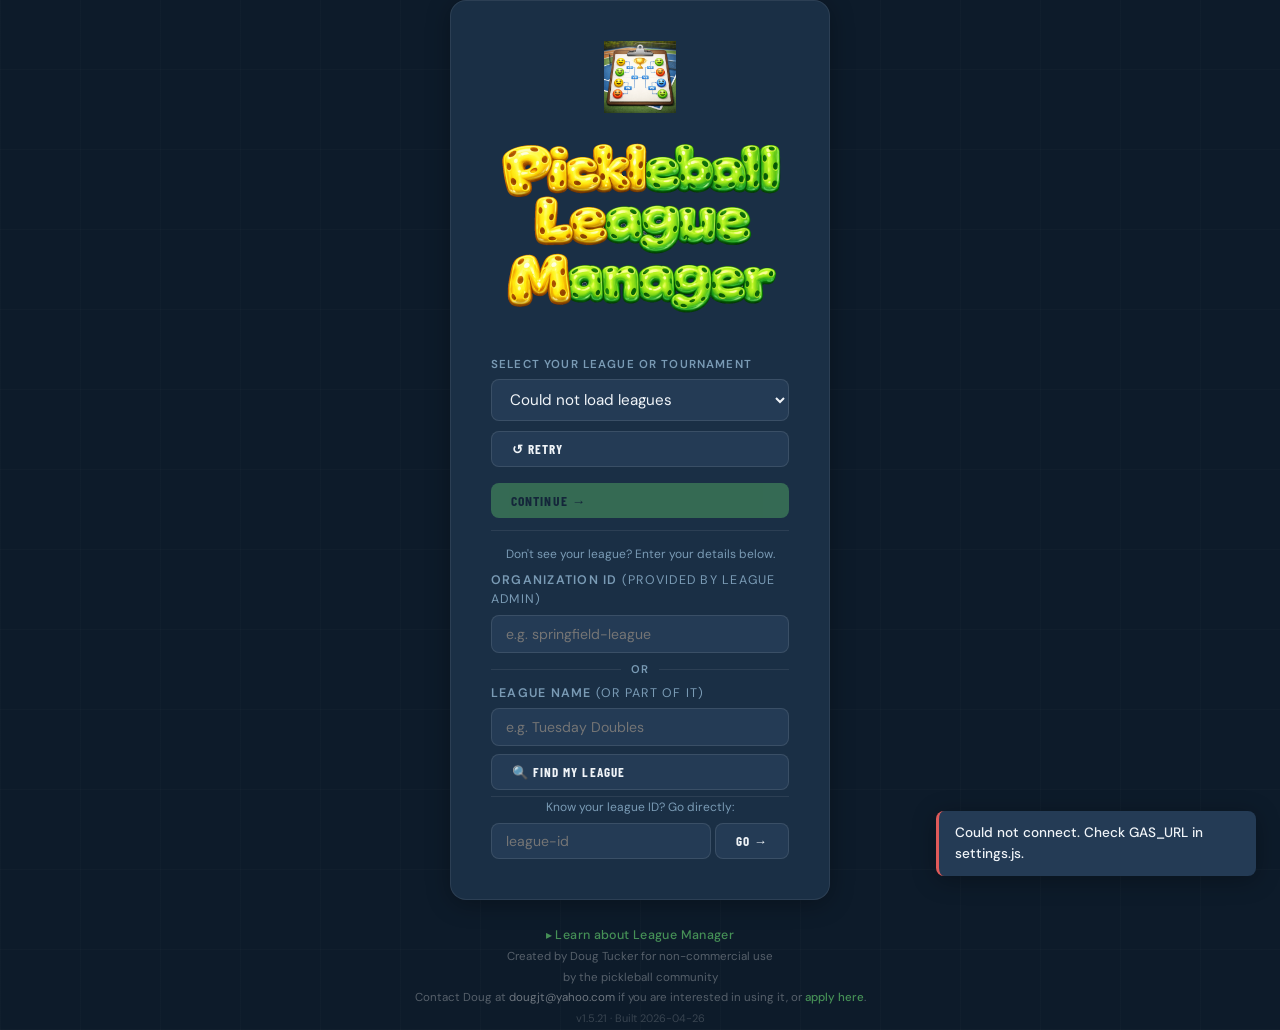
==== commit 7af2342e: "reduce lockout no lockout for players, reduced time for admin" ====
--- a/index.html
+++ b/index.html
@@ -1,4 +1,4 @@
-<!DOCTYPE html>
+﻿<!DOCTYPE html>
 <html lang="en">
 <head>
   <meta charset="UTF-8">
@@ -469,7 +469,7 @@
 
 <div id="toast-container"></div>
 
-<script src="js/settings.js?v=1.5.17"></script>
+<script src="js/settings.js?v=1.5.21"></script>
   <!-- Google Analytics — loads only if GA_MEASUREMENT_ID is set in settings.js -->
   <script>
     window.__gaReady = false;
@@ -491,8 +491,8 @@
       window.__gaReady = true;
     });
   </script>
-<script src="js/api.js?v=1.5.17"></script>
-<script src="js/auth.js?v=1.5.17"></script>
+<script src="js/api.js?v=1.5.21"></script>
+<script src="js/auth.js?v=1.5.21"></script>
 <script>
 (async function init() {
   // If already logged in with a valid league, redirect
